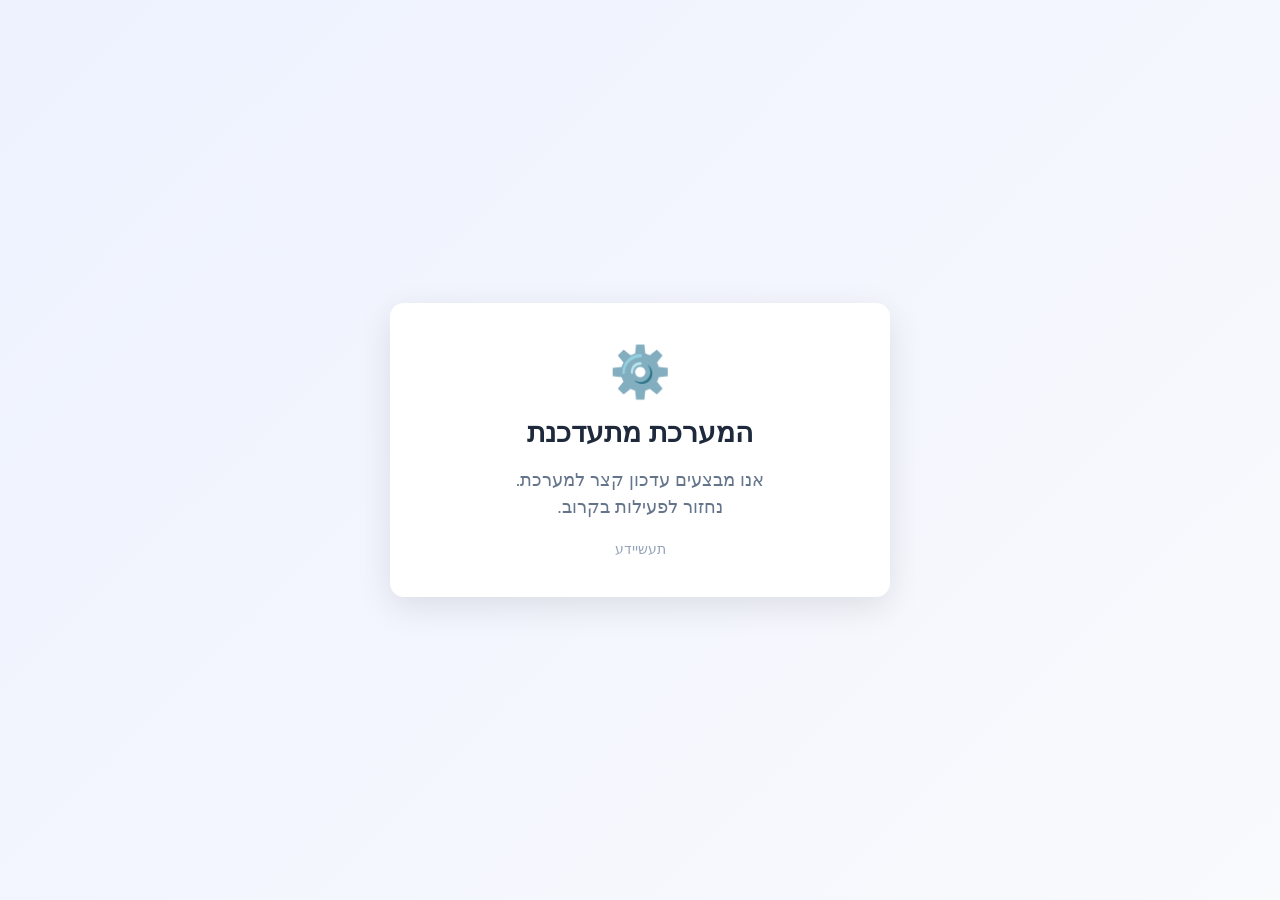
==== index.html @ 346abad2 "Add initial HTML structure for update page" ====
<!DOCTYPE html>
<html lang="he" dir="rtl">

<head>
<meta charset="UTF-8">
<meta name="viewport" content="width=device-width, initial-scale=1.0">

<title>המערכת מתעדכנת</title>

<style>

*{
box-sizing:border-box;
}

body{
margin:0;
font-family:Arial, sans-serif;
background:linear-gradient(135deg,#eef2ff,#f8fafc);
height:100vh;
display:flex;
align-items:center;
justify-content:center;
padding:20px;
}

.container{

background:white;
padding:40px;
border-radius:14px;
box-shadow:0 10px 35px rgba(0,0,0,0.1);
text-align:center;
max-width:500px;
width:100%;

}

.icon{
font-size:50px;
margin-bottom:15px;
}

h1{
margin:0 0 10px 0;
color:#1e293b;
font-size:28px;
}

p{
color:#64748b;
font-size:18px;
line-height:1.5;
}

.footer{
margin-top:20px;
font-size:14px;
color:#94a3b8;
}

@media (max-width:600px){

.container{
padding:30px 20px;
}

h1{
font-size:22px;
}

p{
font-size:16px;
}

.icon{
font-size:42px;
}

}

</style>
</head>

<body>

<div class="container">

<div class="icon">⚙️</div>

<h1>המערכת מתעדכנת</h1>

<p>
אנו מבצעים עדכון קצר למערכת.<br>
נחזור לפעילות בקרוב.
</p>

<div class="footer">
תעשיידע
</div>

</div>

</body>
</html>
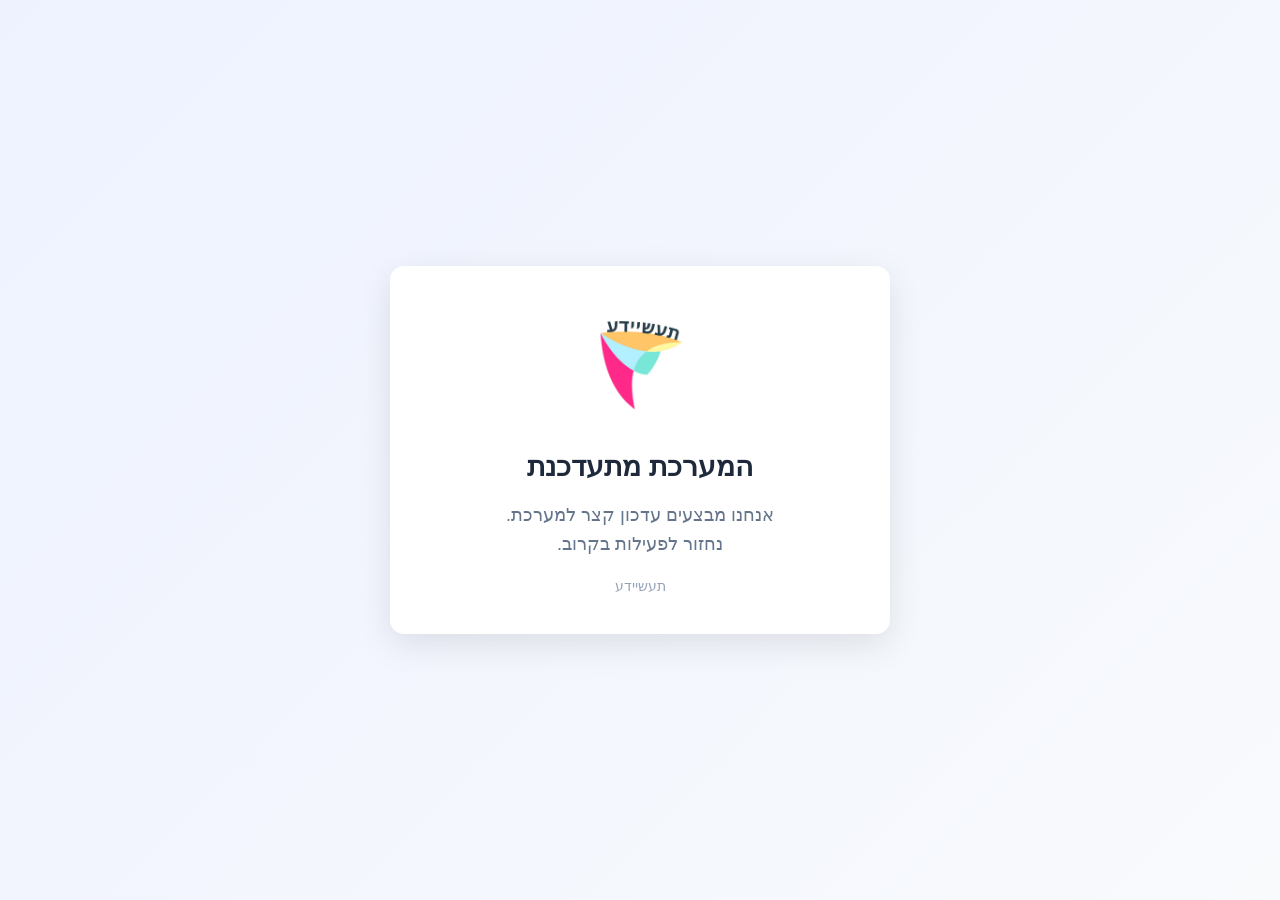
==== commit c958a37c: "Refactor index.html with logo and style adjustments Updated styles and replaced icon with logo image" ====
--- a/index.html
+++ b/index.html
@@ -25,7 +25,6 @@
 }
 
 .container{
-
 background:white;
 padding:40px;
 border-radius:14px;
@@ -33,12 +32,12 @@
 text-align:center;
 max-width:500px;
 width:100%;
-
 }
 
-.icon{
-font-size:50px;
-margin-bottom:15px;
+.logo{
+width:120px;
+max-width:40vw;
+margin-bottom:20px;
 }
 
 h1{
@@ -50,7 +49,7 @@
 p{
 color:#64748b;
 font-size:18px;
-line-height:1.5;
+line-height:1.6;
 }
 
 .footer{
@@ -65,16 +64,16 @@
 padding:30px 20px;
 }
 
+.logo{
+width:90px;
+}
+
 h1{
 font-size:22px;
 }
 
 p{
 font-size:16px;
-}
-
-.icon{
-font-size:42px;
 }
 
 }
@@ -86,12 +85,12 @@
 
 <div class="container">
 
-<div class="icon">⚙️</div>
+<img src="logo.png" class="logo">
 
 <h1>המערכת מתעדכנת</h1>
 
 <p>
-אנו מבצעים עדכון קצר למערכת.<br>
+אנחנו מבצעים עדכון קצר למערכת.<br>
 נחזור לפעילות בקרוב.
 </p>
 
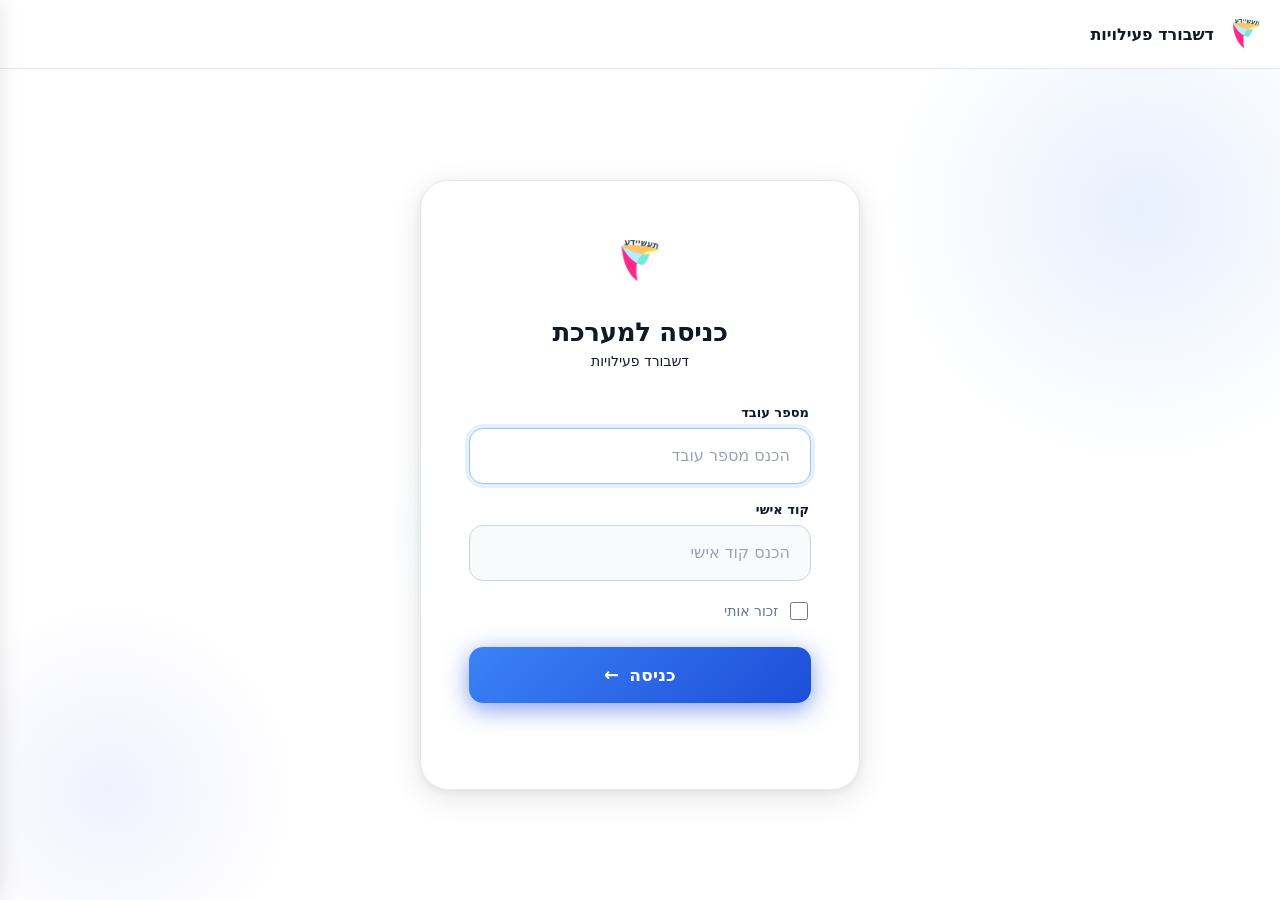
==== commit 34fe909f: "Commit 50 files to main" ====
--- a/index.html
+++ b/index.html
@@ -1,104 +1,1956 @@
-<!DOCTYPE html>
+<!doctype html>
 <html lang="he" dir="rtl">
-
 <head>
-<meta charset="UTF-8">
-<meta name="viewport" content="width=device-width, initial-scale=1.0">
-
-<title>המערכת מתעדכנת</title>
+<meta charset="utf-8" />
+<meta name="viewport" content="width=device-width, initial-scale=1" />
+
+<!-- ביטול Cache מלא -->
+<meta http-equiv="Cache-Control" content="no-cache, no-store, must-revalidate">
+<meta http-equiv="Pragma" content="no-cache">
+<meta http-equiv="Expires" content="0">
+
+<title>דשבורד פעילויות</title>
+
+<link rel="icon" href="icon-192.png" type="image/png" />
+<link rel="apple-touch-icon" href="icon-192.png" />
+<link rel="manifest" href="manifest.json" />
+
+<meta name="theme-color" content="#ffffff" />
+<meta name="apple-mobile-web-app-capable" content="yes" />
+<meta name="apple-mobile-web-app-status-bar-style" content="default" />
+<meta name="apple-mobile-web-app-title" content="דשבורד" />
 
 <style>
-
-*{
-box-sizing:border-box;
-}
-
-body{
-margin:0;
-font-family:Arial, sans-serif;
-background:linear-gradient(135deg,#eef2ff,#f8fafc);
-height:100vh;
-display:flex;
-align-items:center;
-justify-content:center;
-padding:20px;
-}
-
-.container{
-background:white;
-padding:40px;
-border-radius:14px;
-box-shadow:0 10px 35px rgba(0,0,0,0.1);
-text-align:center;
-max-width:500px;
-width:100%;
-}
-
-.logo{
-width:120px;
-max-width:40vw;
-margin-bottom:20px;
-}
-
-h1{
-margin:0 0 10px 0;
-color:#1e293b;
-font-size:28px;
-}
-
-p{
-color:#64748b;
-font-size:18px;
-line-height:1.6;
-}
-
-.footer{
-margin-top:20px;
-font-size:14px;
-color:#94a3b8;
-}
-
-@media (max-width:600px){
-
-.container{
-padding:30px 20px;
-}
-
-.logo{
-width:90px;
-}
-
-h1{
-font-size:22px;
-}
-
-p{
-font-size:16px;
-}
-
-}
-
+* { box-sizing: border-box; }
+
+:root {
+  --bg:#f8fafc;--card:#ffffff;--border:#e2e8f0;--text:#0f172a;--muted:#64748b;--danger:#dc2626;
+}
+*{-webkit-tap-highlight-color:transparent;}
+
+html {
+  margin: 0;
+  padding: 0;
+  height: 100vh;
+  height: 100dvh;
+  min-height: -webkit-fill-available;
+  width: 100%;
+  overflow: hidden;
+  overflow-x: hidden;
+  overscroll-behavior: none;
+}
+body {
+  -webkit-text-size-adjust: 100%;
+  margin: 0;
+  padding: 0;
+  height: 100vh;
+  height: 100dvh;
+  min-height: -webkit-fill-available;
+  width: 100%;
+  display: flex;
+  flex-direction: column;
+  overflow: hidden;
+  overflow-x: hidden;
+  overscroll-behavior: none;
+  font-family: system-ui, Arial;
+  background: var(--bg);
+  color: var(--text);
+}
+
+img { max-width: 100%; height: auto; }
+button, input, select { width: auto; }
+
+#app-wrapper {
+  display: flex;
+  flex-direction: column;
+  height: 100%;
+  overflow: hidden;
+  max-width: 100%;
+}
+
+#app {
+  display: flex;
+  flex-direction: column;
+  height: 100%;
+  overflow: hidden;
+  max-width: 100%;
+}
+
+.mobile-sticky-wrapper {
+  width: 100%;
+  background: #fff;
+  z-index: 20000;
+  box-shadow: 0 1px 4px rgba(0,0,0,0.06);
+  flex-shrink: 0;
+}
+
+.mobile-sticky-wrapper header,
+.mobile-sticky-wrapper .nav {
+  position: static;
+}
+
+.controls {
+  display: flex;
+  gap: 8px;
+  justify-content: center;
+  align-items: center;
+  flex-wrap: wrap;
+  margin: 10px;
+  flex-shrink: 0;
+}
+
+#view {
+  width: 100%;
+  max-width: 100%;
+  margin: 0;
+  padding: 20px 20px 200px 20px;
+  overflow-y: auto;
+  overflow-x: hidden;
+  overscroll-behavior-y: contain;
+  flex: 1;
+  min-height: 0;
+  display: flex;
+  flex-direction: column;
+  align-items: center;
+}
+
+.grid {
+  width: 100%;
+  max-width: 1400px;
+  margin: 0 auto;
+  padding: 10px;
+  display: grid;
+  grid-template-columns: repeat(7, minmax(180px, 1fr));
+  gap: 15px;
+  grid-auto-rows: minmax(140px, auto);
+  overflow: visible;
+}
+
+.view-week .grid,
+.view-month .grid {
+  grid-template-columns: repeat(7, minmax(180px, 1fr));
+}
+
+.today { scroll-margin-top: 170px; }
+
+/* ===== LOGIN PAGE ===== */
+.login-page{position:relative;display:flex;justify-content:center;align-items:center;min-height:100vh;background:#ffffff;overflow:hidden;direction:rtl;}
+.login-bg-shapes{position:absolute;inset:0;pointer-events:none;}
+.login-shape{position:absolute;border-radius:50%;opacity:0.12;animation:floatShape 8s ease-in-out infinite;}
+.login-shape-1{width:520px;height:520px;background:radial-gradient(circle,#3b82f6,transparent 70%);top:-120px;right:-120px;}
+.login-shape-2{width:380px;height:380px;background:radial-gradient(circle,#818cf8,transparent 70%);bottom:-80px;left:-80px;animation-delay:3s;}
+.login-shape-3{width:260px;height:260px;background:radial-gradient(circle,#38bdf8,transparent 70%);top:40%;left:30%;animation-delay:5s;opacity:0.07;}
+@keyframes floatShape{0%,100%{transform:translateY(0);}50%{transform:translateY(-20px);}}
+.login-card{position:relative;z-index:2;background:#ffffff;border:1px solid #e2e8f0;border-radius:28px;padding:52px 48px 44px;width:calc(100% - 40px);max-width:440px;box-shadow:0 8px 32px rgba(0,0,0,0.10),0 2px 8px rgba(0,0,0,0.06);animation:loginCardIn 0.5s cubic-bezier(0.22,1,0.36,1) both;}
+@keyframes loginCardIn{from{opacity:0;transform:translateY(28px) scale(0.97);}to{opacity:1;transform:translateY(0) scale(1);}}
+.login-logo-wrap{display:flex;justify-content:center;margin-bottom:28px;}
+.login-logo{height:56px;max-width:200px;object-fit:contain;}
+.login-title{font-size:26px;font-weight:800;color:#111827;text-align:center;margin-bottom:6px;letter-spacing:-0.3px;}
+.login-subtitle{font-size:14px;color:#111827;text-align:center;margin-bottom:36px;font-weight:500;}
+.login-form{display:flex;flex-direction:column;gap:18px;}
+.login-field{display:flex;flex-direction:column;gap:8px;}
+.login-label{font-size:13px;font-weight:700;color:#111827;padding-right:2px;}
+.login-input{width:100%;height:56px;padding:0 20px;border:1.5px solid #cbd5e1;border-radius:14px;background:#f8fafc;color:#111827;font-size:16px;font-family:inherit;outline:none;transition:border-color 0.2s,background 0.2s,box-shadow 0.2s;box-sizing:border-box;direction:rtl;}
+.login-input::placeholder{color:#9ca3af;}
+.login-input:focus{border-color:#93c5fd;background:#ffffff;box-shadow:0 0 0 4px rgba(59,130,246,0.12);}
+.login-btn{display:flex;align-items:center;justify-content:center;gap:10px;width:100%;height:56px;margin-top:6px;background:linear-gradient(135deg,#3b82f6,#1d4ed8);color:#ffffff;font-size:17px;font-weight:700;font-family:inherit;border:none;border-radius:14px;cursor:pointer;transition:transform 0.15s,box-shadow 0.15s,filter 0.15s;box-shadow:0 6px 24px rgba(29,78,216,0.55);letter-spacing:0.2px;}
+.login-btn:hover{transform:translateY(-2px);box-shadow:0 12px 32px rgba(29,78,216,0.65);filter:brightness(1.07);}
+.login-btn:active{transform:translateY(0);box-shadow:0 3px 10px rgba(29,78,216,0.35);filter:brightness(0.96);}
+.login-btn-icon{font-size:18px;line-height:1;transition:transform 0.2s;}
+.login-btn:hover .login-btn-icon{transform:translateX(-5px);}
+.login-error{min-height:22px;color:#111827;font-size:14px;font-weight:600;text-align:center;margin-top:2px;}
+.login-remember{display:flex;align-items:center;gap:8px;}
+.remember-checkbox{width:18px;height:18px;accent-color:#3b82f6;cursor:pointer;flex-shrink:0;}
+.remember-label{font-size:14px;color:#64748b;cursor:pointer;user-select:none;}
+@media(max-width:500px){
+  .login-card{padding:36px 24px 32px;border-radius:22px;}
+  .login-title{font-size:22px;}
+  .login-input,.login-btn{height:52px;font-size:15px;}
+}
+
+/* ===== MOBILE TOUCH OPTIMIZATIONS ===== */
+button,select,a,[onclick]{touch-action:manipulation;}
+.event:active{opacity:0.78;transform:scale(0.97);transition:transform 0.1s,opacity 0.1s;}
+.login-btn:active{transform:translateY(1px) !important;filter:brightness(0.93) !important;}
+.today-star:active,.today-calendar:active{transform:translateY(0) scale(0.96) !important;}
+.nav-modes button:active,#prev:active,#next:active,#clearFilters:active{transform:translateY(2px);box-shadow:0 1px 0 #94a3b8 !important;}
+
+/* ===== HEADER & NAV ===== */
+header{background:#fff;border-bottom:1px solid var(--border)}
+.header-inner{width:100%;max-width:100%;margin:0 auto;padding:14px;display:flex;gap:12px;align-items:center;position:relative}
+.header-center-actions{position:absolute;left:50%;transform:translateX(-50%);display:flex;gap:12px;align-items:center}
+.app-logo{height:40px}
+
+.instructors-count-title{width:100%;max-width:100%;margin:18px auto 0;padding:0 10px;text-align:right;font-size:16px;font-weight:700;}
+select,button{height:32px;border:1px solid var(--border);border-radius:8px;background:#fff;padding:0 10px;cursor:pointer}
+
+/* ===== NAV BUTTONS 3D DEPTH ===== */
+.nav-modes button,#prev,#next,#clearFilters{
+  background:linear-gradient(to bottom,#ffffff,#f1f5f9);
+  color:#334155;border:none;height:30px;
+  font-size:13px;font-weight:600;
+  box-shadow:0 3px 0 #94a3b8,0 5px 8px rgba(0,0,0,0.07);
+  transition:transform .1s,box-shadow .1s,background .1s;
+}
+.nav-modes button:hover,#prev:hover,#next:hover,#clearFilters:hover{background:linear-gradient(to bottom,#f8fafc,#e2e8f0);}
+
+.top-header-btn {
+  position: relative;
+  border: none;
+  outline: none;
+  display: inline-flex;
+  align-items: center;
+  justify-content: center;
+  box-shadow:
+    0 4px 10px rgba(0,0,0,0.08),
+    0 2px 4px rgba(0,0,0,0.05);
+  transition: transform 0.2s ease,
+              box-shadow 0.2s ease;
+}
+
+.top-header-btn.circle {
+  width: 48px;
+  height: 48px;
+  border-radius: 50%;
+}
+
+.top-header-btn.pill {
+  padding: 10px 18px;
+  border-radius: 14px;
+}
+
+.top-header-btn:hover {
+  transform: translateY(-2px);
+  box-shadow:
+    0 8px 18px rgba(0,0,0,0.12),
+    0 4px 8px rgba(0,0,0,0.08);
+}
+
+.top-header-btn:active {
+  transform: translateY(0) scale(0.97);
+  box-shadow:
+    0 2px 4px rgba(0,0,0,0.12);
+}
+
+.today-star,
+.today-calendar {
+  background: transparent;
+  cursor: pointer;
+  padding: 0;
+}
+.today-star::before,
+.today-calendar::before{
+  content:"";
+  position:absolute;
+  top:8%;
+  left:20%;
+  width:60%;
+  height:30%;
+  background:rgba(255,255,255,0.25);
+  border-radius:50%;
+  filter:blur(8px);
+  pointer-events:none;
+}
+@media (max-width: 768px) {
+  .top-header-btn:hover {
+    transform:none;
+  }
+}
+
+#btnMonth.active{background:linear-gradient(to bottom,#e0f2fe,#bae6fd);border:none;color:#0369a1;box-shadow:0 3px 0 #0284c7,0 4px 8px rgba(2,132,199,0.18);}
+#btnWeek.active{background:linear-gradient(to bottom,#ecfeff,#a5f3fc);border:none;color:#0891b2;box-shadow:0 3px 0 #0891b2,0 4px 8px rgba(8,145,178,0.18);}
+#btnSummary.active{background:linear-gradient(to bottom,#f0fdf4,#bbf7d0);border:none;color:#166534;box-shadow:0 3px 0 #16a34a,0 4px 8px rgba(22,163,74,0.18);}
+#btnInstructors.active{background:linear-gradient(to bottom,#fef3c7,#fde68a);border:none;color:#92400e;box-shadow:0 3px 0 #ca8a04,0 4px 8px rgba(202,138,4,0.18);}
+#btnEndDates.active{background:linear-gradient(to bottom,#fce7f3,#fbcfe8);border:none;color:#9d174d;box-shadow:0 3px 0 #db2777,0 4px 8px rgba(219,39,119,0.18);}
+#btnZoom.active{background:linear-gradient(to bottom,#1e3a5f,#1e40af);border:none;color:#fff;box-shadow:0 3px 0 #1d4ed8,0 4px 8px rgba(29,78,216,0.25);}
+/* ═══════════════ ZOOM PAGE ═══════════════ */
+.zoom-page{max-width:1200px;margin:auto;padding:0 12px 24px;box-sizing:border-box;}
+.zoom-header{position:sticky;top:0;z-index:10;background:#fff;padding:8px 0 10px;border-bottom:1px solid #e2e8f0;}
+.zoom-content{padding-top:12px;}
+.zoom-links-bar{display:flex;gap:8px;justify-content:center;margin-bottom:4px;flex-wrap:wrap;}
+.zoom-link-btn{border:none;border-radius:10px;padding:7px 20px;font-size:13px;font-weight:800;cursor:pointer;box-shadow:0 1px 4px rgba(0,0,0,.10);transition:filter .15s,transform .1s;display:inline-flex;align-items:center;justify-content:center;text-align:center;min-height:30px;}
+.zoom-link-btn:hover{filter:brightness(.91);transform:translateY(-1px);}
+.zoom-btn-1{background:#bfdbfe;color:#1e3a8a;}
+.zoom-btn-2{background:#bbf7d0;color:#14532d;}
+.zoom-btn-3{background:#ddd6fe;color:#4c1d95;}
+.zoom-links-caption{text-align:center;color:#94a3b8;font-size:11px;margin:0 0 10px;font-style:italic;}
+.zoom-sub-nav{display:flex;gap:0;justify-content:center;margin-bottom:10px;border-radius:10px;overflow:hidden;border:1px solid #dbe4ef;width:fit-content;margin-left:auto;margin-right:auto;}
+.zoom-sub-btn{border:none;background:#f8fafc;color:#475569;font-size:13px;font-weight:700;padding:6px 10px;cursor:pointer;transition:background .15s,color .15s;line-height:1.2;min-height:30px;}
+.zoom-sub-btn.active{background:#1e40af;color:#fff;}
+.zoom-sub-btn:not(.active):hover{background:#e8edf5;}
+.zoom-week-nav{display:flex;align-items:center;justify-content:center;gap:10px;margin-bottom:0;}
+.zoom-week-arrow{border:none;background:#f1f5f9;border-radius:6px;padding:5px 10px;font-size:13px;cursor:pointer;transition:background .15s;}
+.zoom-week-arrow:hover:not(:disabled){background:#dbeafe;}
+.zoom-week-arrow:disabled{opacity:.35;cursor:default;}
+.zoom-week-label{font-size:13px;font-weight:800;color:#1e3a5f;min-width:170px;text-align:center;direction:ltr;unicode-bidi:isolate;}
+.zoom-calendar-container{width:1100px;margin:0 auto;}
+.zoom-cal-grid{width:100%;direction:ltr;border:1px solid #dbe4ef;border-radius:14px;overflow-x:auto;overflow-y:visible;background:#fff;box-shadow:0 1px 6px rgba(0,0,0,.05);}
+.zoom-cal-header,
+.zoom-cal-body{
+  display:grid;
+  grid-template-columns:80px repeat(6, minmax(0, 1fr));
+}
+.zoom-cal-header{border-bottom:2px solid #dbe4ef;}
+.zoom-cal-timecol-header{background:#f8fafc;}
+.zoom-cal-day-header{padding:10px 6px;text-align:center;background:#f0f6ff;border-right:1px solid #dbe4ef;display:flex;flex-direction:column;gap:2px;}
+.zoom-cal-day-header strong{font-size:13px;color:#1e3a5f;}
+.zoom-cal-day-header span{font-size:11px;color:#64748b;}
+.zoom-cal-body{position:relative;}
+.zoom-cal-timecol{display:flex;flex-direction:column;}
+.zoom-cal-timeslot-label{flex:0 0 72px;height:72px;padding:4px 6px 0;font-size:11px;color:#94a3b8;text-align:center;border-bottom:1px solid #f1f5f9;}
+.zoom-cal-daycol{position:relative;border-right:1px solid #dbe4ef;min-height:576px;height:auto;flex:1;min-width:130px;}
+.zoom-cal-slot{height:72px;border-bottom:1px solid #f1f5f9;padding:2px;box-sizing:border-box;overflow:hidden;}
+.zoom-cal-slot--crowded{height:auto;min-height:104px;overflow:visible;}
+.zoom-slot{display:flex;flex-direction:column;height:auto;max-height:none;overflow:visible;}
+.zoom-line{display:flex;align-items:center;gap:8px;padding:4px 8px;border-radius:8px;margin-bottom:4px;font-size:13px;min-width:0;white-space:nowrap;overflow:hidden;text-overflow:ellipsis;cursor:pointer;}
+.zoom-line strong,.zoom-line span{white-space:nowrap;overflow:hidden;text-overflow:ellipsis;}
+.zoom-line strong{flex:0 0 auto;}
+.zoom-line span{flex:1 1 auto;min-width:0;}
+.zoom-z1{background:#f3d6d6;}
+.zoom-z2{background:#e7f4ec;}
+.zoom-z3{background:#dbe8f8;}
+.zoom-account-badge{display:inline-block;border-radius:5px;padding:1px 6px;font-size:10px;font-weight:800;margin-bottom:3px;}
+.zoom-account-badge-z1{background:#bfdbfe;color:#1e3a8a;}
+.zoom-account-badge-z2{background:#bbf7d0;color:#14532d;}
+.zoom-account-badge-z3{background:#ddd6fe;color:#4c1d95;}
+.zoom-days-area{display:flex;flex-direction:column;gap:16px;}
+.zoom-day-card{background:#fff;border:1px solid #dbe4ef;border-radius:14px;padding:12px 14px 16px;box-shadow:0 1px 4px rgba(0,0,0,.06);}
+.zoom-day-title{font-size:17px;font-weight:800;color:#1e3a5f;text-align:right;padding-bottom:8px;border-bottom:1px solid #e2e8f0;margin-bottom:10px;}
+.zoom-table-wrap{width:100%;overflow-x:hidden;}
+.zoom-table{width:100%;border-collapse:collapse;direction:rtl;table-layout:fixed;}
+.zoom-table th,.zoom-table td{padding:6px 8px;font-size:13px;text-align:right;}
+.zoom-table th{background:#e2eaf5;color:#334155;font-weight:800;border-bottom:2px solid #c8d8ee;}
+.zoom-table td{border-bottom:1px solid #e9eef5;vertical-align:middle;white-space:nowrap;}
+/* 1:checkbox 2:ZOOM 3:רשות 4:בית-ספר 5:קורס 6:מדריך 7:התחלה 8:סיום 9:הערות */
+.zoom-table th:nth-child(1),.zoom-table td:nth-child(1){width:32px;text-align:center;padding:4px 2px;}
+.zoom-table th:nth-child(2),.zoom-table td:nth-child(2){width:56px;text-align:center;}
+.zoom-table th:nth-child(3),.zoom-table td:nth-child(3){width:88px;}
+.zoom-table th:nth-child(4),.zoom-table td:nth-child(4){width:108px;}
+.zoom-table th:nth-child(5),.zoom-table td:nth-child(5){width:108px;}
+.zoom-table th:nth-child(6),.zoom-table td:nth-child(6){width:118px;}
+.zoom-table th:nth-child(7),.zoom-table td:nth-child(7){width:94px;text-align:center;}
+.zoom-table th:nth-child(8),.zoom-table td:nth-child(8){width:94px;text-align:center;}
+.zoom-table th:nth-child(9),.zoom-table td:nth-child(9){width:auto;min-width:130px;}
+.zoom-table th.zoom-col-start,.zoom-table td.zoom-col-start,
+.zoom-table th.zoom-col-end,.zoom-table td.zoom-col-end{text-align:center;}
+.zoom-table th.zoom-col-start,.zoom-table td.zoom-col-start{padding-left:20px;}
+.zoom-table th.zoom-col-notes,.zoom-table td.zoom-col-notes{padding-right:22px;}
+.zoom-table tbody tr:nth-child(even) td{background:#f8fbff;}
+.zoom-assigned-row>td{background:#f0fdf4 !important;}
+.zoom-conflict-row>td{background:#fff1f2 !important;border-right:3px solid #f87171;}
+.zoom-check{width:18px;height:18px;cursor:pointer;accent-color:#1d4ed8;}
+.zoom-time-select{
+  width:82px;
+  height:30px;
+  padding:0 4px;
+  font-size:14px;
+  border-radius:6px;
+  border:1px solid #cbd5e1;
+  text-align:center;
+  margin:0 auto;
+  display:block;
+  cursor:pointer;
+}
+.zoom-time-select:focus{outline:none;border-color:#6366f1;box-shadow:0 0 0 2px rgba(99,102,241,0.2);}
+.zoom-notes-input{width:100%;max-width:180px;height:26px;padding:2px 6px;font-size:12px;border:1px solid #d1d9e6;border-radius:6px;direction:rtl;text-align:right;background:#f9fafb;}
+.zoom-notes-input:focus{outline:none;border-color:#3b82f6;box-shadow:0 0 0 2px rgba(59,130,246,.15);}
+.zoom-assign-btn{display:block;margin:10px auto 0;padding:4px 10px;background:linear-gradient(135deg,#1d4ed8,#2563eb);color:#fff;border:none;border-radius:6px;font-size:12px;font-weight:800;cursor:pointer;box-shadow:0 2px 6px rgba(37,99,235,.25);transition:transform .15s,box-shadow .15s;}
+.zoom-assign-btn:hover{transform:translateY(-2px);box-shadow:0 5px 14px rgba(37,99,235,.4);}
+.zoom-assign-btn:active{transform:translateY(1px);}
+.zoom-empty{text-align:center;color:#94a3b8;padding:32px;font-size:14px;}
+@media(max-width:800px){
+  .zoom-cal-header,
+  .zoom-cal-body{grid-template-columns:60px repeat(6, minmax(130px, 1fr));}
+  .zoom-cal-timeslot-label{font-size:9px;padding:2px 1px 0;}
+  .zoom-table thead{display:none;}
+  .zoom-table,.zoom-table tbody,.zoom-table tr,.zoom-table td{display:block;width:100%;}
+  .zoom-table tr{border:1px solid #e2e8f0;border-radius:10px;margin-bottom:8px;padding:6px 0;}
+  .zoom-table td{border:none;padding:4px 10px;text-align:right;}
+  .zoom-table td.zoom-col-start,
+  .zoom-table td.zoom-col-end{text-align:center;}
+  .zoom-table td::before{content:attr(data-label)": ";font-weight:700;color:#334155;}
+  .zoom-time-select{width:100%;max-width:120px;}
+  .zoom-notes-input{width:100%;min-width:0;}
+}
+
+.nav{background:#fff;border-bottom:1px solid var(--border);z-index:10;display:flex;gap:8px;justify-content:center;align-items:center;flex-wrap:wrap;margin:0;padding:10px}
+.week-header{z-index:10;background:#ffffff;padding-top:10px;padding-bottom:10px;}
+
+.nav-modes{display:flex;gap:8px;align-items:center}
+.nav-arrows{display:flex;gap:8px;align-items:center}
+.nav-arrows #title{width:100%;max-width:240px;text-align:center;font-weight:700;font-size:15px;white-space:nowrap;}
+.dual-role-toggle-btn{
+  background:#7c3aed;
+  color:#fff;
+  border:none;
+  padding:6px 14px;
+  border-radius:8px;
+  cursor:pointer;
+  font-weight:700;
+  font-size:13px;
+}
+.mobile-only{display:none !important;}
+
+/* ===== GRID & DAY CARDS ===== */
+.event strong, .calendar-event strong, .schedule-item strong, .schedule-card strong { font-size: 0.82em; }
+.day.today .day-header { font-weight: 800; color: #1d4ed8; }
+.day.today .day-header .date-number { font-weight: 800; }
+.view-week .day-column.today .day-number,
+.view-month .day-column.today .day-number,
+.view-month .instructor-cal-day-num.ic-today-num {
+  font-weight: 800;
+  color: #1d4ed8;
+}
+
+.day{background:var(--card);border-radius:12px;padding:8px;min-height:140px;border:1px solid var(--border);display:flex;flex-direction:column;gap:4px;}
+.day.today{background:#f0f7ff;border:1px solid #dbeafe !important;border-radius:20px;box-shadow:none;}
+.view-week .day-column.today,
+.view-month .day-column.today {
+  background-color: rgba(59, 130, 246, 0.04) !important;
+}
+.day.empty{min-height:auto;opacity:0.5;}
+.day.inactive{min-height:auto;opacity:0.3;}
+.day-header{font-size:13px;font-weight:700;border-bottom:1px solid var(--border);margin-bottom:4px;padding-bottom:4px;text-align:center;letter-spacing:0.2px;white-space:nowrap;overflow:hidden;text-overflow:ellipsis;}
+
+/* ===== EVENT CARDS ===== */
+.event,
+.calendar-event,
+.schedule-item,
+.schedule-card{
+  background:rgba(var(--instructor-color-rgb, 148, 163, 184), 0.12);
+  border:1px solid rgba(15,23,42,0.06);
+  border-right:4px solid var(--instructor-color, #94a3b8);
+  border-radius:14px;
+  padding:10px 12px;
+  margin:0 0 10px;
+  box-shadow:0 1px 2px rgba(0,0,0,0.05);
+  transition:all 0.15s ease;
+  cursor:pointer;
+  position:relative;
+  min-height:55px;
+  display:flex;
+  flex-direction:column;
+  justify-content:center;
+  overflow:hidden;
+}
+.event:hover,
+.calendar-event:hover,
+.schedule-item:hover,
+.schedule-card:hover{
+  transform:translateY(-1px);
+  box-shadow:0 4px 10px rgba(0,0,0,0.08);
+}
+.event.missing{border:2px solid var(--danger);border-right:5px solid var(--danger);background:#fff !important}
+.badge-count{background:rgba(0,0,0,0.7);color:#fff;font-size:9px;padding:1px 4px;border-radius:10px;position:absolute;top:4px;left:4px;font-weight:bold;}
+.event-hour,
+.event-time{font-size:11px;opacity:0.9;font-weight:600;color:#334155;background:#f1f5f9;padding:2px 6px;border-radius:999px;align-self:flex-start;margin-bottom:4px;position:relative;z-index:1;}
+
+/* ===== WEEK/MONTH VIEW ===== */
+.view-week,
+.view-month{background:transparent;}
+
+#view.view-summary,
+#view.view-managers,
+#view.view-enddates{background-color:#fcfdff;}
+
+/* Keep white cards visually separated from the near-white wrapper background */
+#view.view-summary .kpi-small,
+#view.view-enddates .end-content-panel,
+#view.view-enddates .search-row,
+#view.view-enddates .end-courses-month-group{
+  box-shadow:0 6px 16px rgba(15,23,42,0.07);
+}
+
+#view.week-mode,
+#view.view-month{padding-top:30px;}
+
+.view-week .day-column,
+.view-month .day-column{
+  background:#ffffff;border-radius:18px;border:1px solid #e5e7eb;
+  padding:12px;transition:0.2s ease;min-height:180px;
+}
+.view-week .day-column:hover,
+.view-month .day-column:hover{background:#ffffff;}
+
+.view-week .day-column.today,
+.view-month .day-column.today{
+  background:#ffffff;border-top:none !important;
+  box-shadow:0 0 0 3px #bae6fd;border-radius:18px;
+}
+.view-week .day-column.today .day-header,
+.view-month .day-column.today .day-header{
+  background:transparent;color:inherit;border-bottom:1px solid var(--border);
+  padding-bottom:4px;border-radius:0;font-weight:700;
+  display:flex;align-items:center;justify-content:center;gap:2px;
+}
+.day-column.today::before,
+.day-column.today::after,
+.day-header::before,
+.day-header::after{content:none !important;background:none !important;}
+
+.view-week .day-column.today .day-number,
+.view-month .day-column.today .day-number{
+  background:transparent !important;color:inherit !important;
+  border-radius:0 !important;padding:0 !important;
+  box-shadow:none !important;font-weight:700;
+}
+
+.view-week .schedule-card:hover,
+.view-month .schedule-card:hover{transform:translateY(-1px);box-shadow:0 10px 24px rgba(0,0,0,0.08);}
+
+.view-week .day-column.today .schedule-card,
+.view-month .day-column.today .schedule-card{background:#ffffff;}
+
+.view-week .schedule-card .title,
+.view-month .schedule-card .title,
+.event-title{font-size:13px;font-weight:700;color:#40474a;margin-top:2px;position:relative;z-index:1;}
+
+.view-week .schedule-card .meta,
+.view-month .schedule-card .meta,
+.event-subtitle{font-size:12px;color:#475569;margin-top:2px;position:relative;z-index:1;}
+
+.view-week .group-count,
+.view-month .group-count{
+  position:absolute;top:8px;left:8px;background:#ffffff;
+  border:1px solid #c3f3ff;color:#016179;font-size:12px;font-weight:600;
+  padding:4px 8px;border-radius:999px;cursor:pointer;transition:0.2s ease;
+}
+.view-week .group-count:hover,
+.view-month .group-count:hover{background:#f0fbff;}
+.view-week .group-count:active,
+.view-month .group-count:active{transform:scale(0.96);}
+
+.view-week .empty-day,
+.view-month .empty-day{opacity:0.6;font-size:13px;padding:16px 8px;text-align:center;}
+
+/* ===== SIDE PANEL ===== */
+.side,.side-panel{position:fixed;top:0;left:0;width:320px;max-width:100%;height:100%;background:#fff;box-shadow:-6px 0 24px rgba(0,0,0,.18);transform:translateX(-100%);transition:.28s ease;z-index:30000;padding:0;overflow:hidden;display:flex;flex-direction:column;}
+#side{max-width:100%;}
+.side.open{transform:translateX(0);pointer-events:auto;}
+.side-panel-header{display:flex;align-items:center;flex-shrink:0;padding:10px 14px 6px;background:#fff;}
+.side-drag-indicator{display:none;}
+.side .close,
+.side-close{position:relative;top:auto;left:auto;flex-shrink:0;align-self:flex-start;z-index:1000;background:#fff;border-radius:50%;width:36px;height:36px;display:flex;align-items:center;justify-content:center;cursor:pointer;border:none;box-shadow:0 1px 6px rgba(0,0,0,0.12);}
+#sideContent{flex:1;overflow-y:auto;overflow-x:hidden;padding:0 18px 18px 18px;overscroll-behavior:contain;}
+.side h2,.day-sheet-content h2{margin:0 0 6px 0;font-size:20px}
+.side .subtitle,.day-sheet-content .subtitle{font-size:13px;color:var(--muted);margin-bottom:14px}
+.side .row,.day-sheet-content .row{display:flex;justify-content:space-between;gap:10px;margin:8px 0;font-size:14px}
+.side .label,.day-sheet-content .label{color:var(--muted);font-size:12px}
+.side .value,.day-sheet-content .value{font-weight:600}
+.side .badge,.day-sheet-content .badge{display:inline-block;background:#e0f2fe;color:#0369a1;padding:2px 8px;border-radius:999px;font-size:12px;font-weight:600}
+.group-item{background:#f8fafc;border:1px solid var(--border);border-radius:12px;padding:12px;margin-bottom:12px;}
+
+/* ===== NOTES ===== */
+.notes-box{padding:12px;border-radius:10px;margin-top:8px;transition:background-color .2s ease;border:1px solid rgba(0,0,0,0.06);}
+.notes-box .notes-title{font-weight:700;margin-bottom:4px;color:#1e293b !important;}
+.notes-box .notes-content{font-size:10px;line-height:1.25;}
+.notes-box .notes-content .note-section-title{font-size:10px;font-weight:700;color:#334155;}
+.notes-box .notes-content ul,.notes-box .notes-content ol{margin:6px 0 0;padding-right:16px;}
+.notes-box .notes-content li{margin:2px 0;}
+.notes-box .notes-content .notes-section + .notes-section{margin-top:8px;}
+
+/* ===== INSTRUCTOR SIDE PANEL ===== */
+.instructor-header{background:linear-gradient(135deg,#f8fafc,#e2e8f0);padding:18px;border-radius:16px;margin-bottom:16px;}
+.instructor-name{font-size:20px;font-weight:800;margin-bottom:10px;color:#0f172a;}
+.instructor-badges{display:flex;gap:8px;flex-wrap:wrap;}
+.instructor-badges .badge{padding:6px 12px;border-radius:999px;font-size:13px;font-weight:600;}
+.badge.type{background:#e0f2fe;color:#0369a1;}
+.badge.days{background:#dcfce7;color:#166534;}
+.badge.courses{background:#fef3c7;color:#92400e;}
+
+.course-card{background:#ffffff;border:1px solid var(--border);border-radius:16px;padding:16px;margin-bottom:14px;box-shadow:0 4px 10px rgba(0,0,0,0.05);transition:0.2s;display:flex;flex-direction:column;gap:10px;}
+.course-card span{line-height:1.7;}
+.course-card:hover{transform:translateY(-2px);box-shadow:0 8px 18px rgba(0,0,0,0.08);}
+.course-title{font-weight:800;font-size:16px;padding:8px 12px;border-radius:10px;margin-bottom:0;}
+.course-meta{display:grid;grid-template-columns:1fr 1fr;gap:8px;font-size:13px;color:#475569;}
+
+/* ===== END DATES ===== */
+.end-dates-wrapper{max-width:1400px;margin:0 auto;width:100%;padding:0 16px;box-sizing:border-box}
+.end-search-bar{width:min(30%,420px);min-width:260px;margin:0 auto 24px}
+.end-search-bar input{width:100%;height:42px;padding:0 14px;border-radius:12px;border:1px solid #d7dbe2;background:#ffffff;box-shadow:0 2px 6px rgba(15,23,42,0.04);transition:0.22s ease;box-sizing:border-box}
+.end-search-bar input:focus{border-color:#b7aee4;box-shadow:0 0 0 3px rgba(183,174,228,0.2);outline:none}
+.end-months-row{display:flex;justify-content:center;width:100%}
+.end-months-grid{display:flex;flex-wrap:wrap;justify-content:center;gap:20px;margin-bottom:14px;width:100%;max-width:100%}
+.month-card{display:block;width:160px;position:relative;text-align:center}
+.end-active-panel{width:100%}
+.month-panel{position:absolute;top:100%;left:50%;transform:translateX(-50%);width:320px;max-height:400px;overflow-y:auto;background:#fff;border-radius:16px;box-shadow:0 10px 30px rgba(0,0,0,0.08);display:none;z-index:10}
+.month-card.open .month-panel{display:block}
+.end-month-card{min-height:48px;width:100%;border:none;border-radius:16px;padding:8px 12px;cursor:pointer;transition:0.22s ease;box-shadow:0 3px 10px rgba(15,23,42,0.05);display:flex;flex-direction:column;align-items:center;justify-content:center;gap:4px;color:#1f2937}
+.end-month-card:hover{transform:translateY(-1px);box-shadow:0 6px 14px rgba(15,23,42,0.08)}
+.end-month-card.active{transform:translateY(-2px);box-shadow:0 8px 16px rgba(15,23,42,0.1);border:1px solid rgba(31,41,55,0.18)}
+.end-month-card.month-0{background:#f9e4ea}
+.end-month-card.month-1{background:#f8ecdd}
+.end-month-card.month-2{background:#f7f1d8}
+.end-month-card.month-3{background:#e5f4e8}
+.end-month-card.month-4{background:#deeff4}
+.end-month-card.month-5{background:#eee6f8}
+.end-month-name{font-weight:700;font-size:17px}
+.end-month-count{font-size:12px;color:#4b5563}
+.end-content-wrapper{width:100%;padding:16px 20px;box-sizing:border-box}
+.end-content-panel{display:none;width:100%;max-width:700px;margin:10px auto 0;background:#ffffff;border:1px solid #e6e8ed;border-radius:16px;box-shadow:0 4px 12px rgba(15,23,42,0.05);padding:6px 0 4px;min-height:auto;transition:0.22s ease;box-sizing:border-box}
+.end-content-panel.open{display:block}
+.month-panel.end-content-panel{top:100%;left:50%;transform:translateX(-50%);width:320px;max-width:320px;max-height:400px;margin:0;overflow-y:auto;background:#fff;border-radius:16px;box-shadow:0 10px 30px rgba(0,0,0,0.08);position:absolute;z-index:10}
+.end-content-wrapper table{width:100%;max-width:100%;table-layout:fixed}
+.end-content-wrapper table td,
+.end-content-wrapper table th{width:50%}
+.end-content-wrapper table td:first-child,
+.end-content-wrapper table th:first-child{width:35%}
+.end-content-wrapper table td:last-child,
+.end-content-wrapper table th:last-child{width:65%}
+.end-content-wrapper table td{padding:8px 10px}
+.end-empty-state{color:#6b7280;padding:28px 16px;text-align:center;font-size:14px}
+.end-school-row{display:flex;align-items:center;justify-content:space-between;gap:12px;padding:12px 16px;cursor:pointer;border-bottom:1px solid #f1f5f9;transition:0.22s ease;background:#fff}
+.end-school-row:hover{background:#f8fafc}
+.end-school-row.open{background:#f7f7fb}
+.end-school-meta{display:flex;flex-direction:column;gap:2px;min-width:0}
+.end-school-title{font-weight:600;color:#111827;overflow-wrap:anywhere}
+.end-school-count{font-size:12px;color:#6b7280;white-space:nowrap}
+.end-courses-wrap{padding:0 16px 10px;background:#fff}
+.end-school-group .end-courses-wrap{display:none}
+.end-school-group.open .end-courses-wrap{display:block}
+.end-course-item{padding:10px 0 8px;border-bottom:1px solid #f3f4f6}
+.end-course-item:last-child{border-bottom:none}
+.end-course-title{font-weight:700;margin-bottom:4px;background:none !important}
+.end-course-end-date{font-size:13px;color:#4b5563;margin-bottom:3px}
+.end-meeting-item{font-size:12px;padding:1px 0;color:#374151;line-height:1.45}
+.end-soon{color:#dc2626;font-weight:600}
+.end-warning{color:#b45309;font-weight:500}
+.end-search-results{max-width:800px;margin:20px auto;display:none;flex-direction:column;gap:12px;width:100%}
+.search-month-title{font-weight:700;font-size:18px;margin-top:20px}
+.search-row{background:#fff;border:1px solid #e5e7eb;border-radius:14px;padding:14px 18px;box-shadow:0 4px 12px rgba(0,0,0,0.06);overflow:hidden}
+.search-row-summary{cursor:pointer;font-weight:600;line-height:1.5;overflow-wrap:anywhere;word-break:break-word}
+.search-row-details{display:none;margin-top:12px;font-size:14px;color:#475569;padding-top:10px;border-top:1px solid #f1f5f9}
+.search-row-course-title{font-size:18px;font-weight:800;line-height:1.35;margin-bottom:8px;overflow-wrap:anywhere;word-break:break-word}
+.search-row-end-date{font-size:15px;font-weight:700;margin-bottom:12px;line-height:1.45;overflow-wrap:anywhere;word-break:break-word}
+
+
+/* ===== END DATES TABLE (NEW) ===== */
+.end-courses-page{max-width:1120px;margin:0 auto;padding:0 12px 24px;box-sizing:border-box}
+.end-courses-page-title{margin:0 0 14px;font-size:28px;font-weight:800;color:#0f172a;text-align:right}
+.end-courses-search-wrap{width:38%;max-width:460px;min-width:320px;margin:0 auto 10px}
+.end-courses-search-input{width:100%;height:38px;border:1px solid #d6deea;border-radius:10px;padding:0 12px;font-size:13px;text-align:right;direction:rtl;background:#fff;color:#0f172a;box-sizing:border-box}
+.end-courses-search-input:focus{outline:none;border-color:#94a3b8;box-shadow:0 0 0 2px rgba(148,163,184,.2)}
+.end-courses-content{display:flex;flex-direction:column;gap:14px}
+.end-courses-month-group{background:#fff;border:1px solid #dbe4ef;border-radius:14px;padding:8px 8px 10px}
+.end-courses-month-title{background:#eef5ff;border:1px solid #d8e4f7;border-radius:10px;padding:6px 10px;margin:2px 0 8px;font-weight:700;color:#334155}
+.end-courses-table-wrap{width:100%;max-width:560px;margin:0 auto}
+.table-container{overflow-x:auto;width:100%}
+.end-courses-table{width:100%;border-collapse:collapse;table-layout:fixed}
+.end-courses-table col.col-end-date{width:24%}
+.end-courses-table col.col-school{width:25.33%}
+.end-courses-table col.col-authority{width:25.33%}
+.end-courses-table col.col-course{width:25.34%}
+.end-courses-table th,.end-courses-table td{padding:6px 5px;border-bottom:1px solid #e9eef5;text-align:right;vertical-align:top;line-height:1.25;font-size:12px;overflow-wrap:anywhere;word-break:break-word}
+.end-courses-table th{font-size:12px;color:#334155;font-weight:800;background:#e2eaf5}
+.end-courses-table td{background:#ffffff}
+.end-courses-table tbody tr:nth-child(even) td{background:#f8fbff}
+.end-courses-table td.col-end-date,.end-courses-table th:first-child{text-align:center;color:#0f4c5c;font-weight:700}
+.end-courses-table th:nth-child(n+2),
+.end-courses-table td:nth-child(n+2){text-align:right}
+.end-courses-table tbody tr:last-child td{border-bottom:none}
+.end-courses-row{cursor:pointer;transition:background .2s ease}
+.end-courses-row:hover td{background:#edf3fa}
+.end-courses-empty{text-align:center;padding:18px;color:#94a3b8 !important}
+.end-detail-panel{padding:14px 2px 12px}
+.end-detail-title{font-size:20px;font-weight:800;color:#0f172a;margin-bottom:12px}
+.end-detail-meta-grid{display:grid;grid-template-columns:1fr;gap:8px;margin-bottom:14px}
+.end-detail-meta-item{background:#f8fafc;border:1px solid #e2e8f0;border-radius:10px;padding:8px 10px;display:flex;justify-content:space-between;gap:10px}
+.end-detail-meta-item span{font-size:12px;color:#64748b}
+.end-detail-meta-item strong{font-size:13px;color:#0f172a;text-align:left}
+.end-detail-section-title{font-size:14px;font-weight:700;color:#334155;margin-bottom:8px}
+.end-detail-meetings-list{list-style:none;margin:0;padding:0;border:1px solid #e2e8f0;border-radius:10px;overflow:hidden}
+.end-detail-meeting-item{display:flex;justify-content:space-between;gap:8px;padding:8px 10px;border-bottom:1px solid #f1f5f9;font-size:13px;color:#334155}
+.end-detail-meeting-item:last-child{border-bottom:none}
+.end-detail-meeting-item span:last-child{color:#94a3b8;font-size:12px}
+.end-detail-empty{list-style:none;padding:14px;text-align:center;color:#94a3b8;font-size:13px}
+.search-row-meetings-title{font-size:13px;font-weight:700;color:#334155;margin-bottom:6px}
+.search-row-meetings-list{margin:0;padding:0;list-style:none;display:flex;flex-direction:column;gap:6px}
+.search-row-meeting-item{font-size:14px;line-height:1.5;color:#334155;overflow-wrap:anywhere;word-break:break-word}
+.search-row.open .search-row-details{display:block}
+
+@media (min-width:1024px){
+  .search-row{max-width:520px;margin:0 auto 12px auto}
+  .search-row-summary{text-align:right;direction:rtl}
+}
+
+/* ===== SUMMARY PAGE ===== */
+.summary-wrapper {
+  display: flex;
+  flex-direction: column;
+  align-items: center;
+  gap: 24px;
+  width: 100%;
+  margin: 0 auto;
+  padding-bottom: 40px;
+  text-align: center;
+}
+
+.summary-action-btn{
+  align-self:flex-start;
+  background:#ffffff;
+  color:#0f172a;
+  border:1px solid var(--border);
+  border-radius:12px;
+  padding:10px 14px;
+  font-size:14px;
+  font-weight:700;
+  cursor:pointer;
+  transition:box-shadow .2s ease,transform .2s ease;
+}
+
+.instructor-hours-button{
+  display:inline-flex;
+  align-items:center;
+  justify-content:center;
+  text-align:center;
+  align-self:center;
+  margin:25px auto;
+  padding:18px 36px;
+  font-size:16px;
+  font-weight:700;
+  background:linear-gradient(135deg,#f9a8d4,#fda4af);
+  color:#831843;
+  border:none;
+  border-radius:14px;
+  cursor:pointer;
+  box-shadow:0 6px 0 #e879a0, 0 8px 20px rgba(244,114,182,.35);
+  transition:transform .15s ease,box-shadow .15s ease;
+  letter-spacing:0.02em;
+}
+.instructor-hours-button:hover{
+  transform:translateY(-3px);
+  box-shadow:0 9px 0 #e879a0, 0 12px 28px rgba(244,114,182,.45);
+}
+.instructor-hours-button:active{
+  transform:translateY(3px);
+  box-shadow:0 2px 0 #e879a0, 0 4px 10px rgba(244,114,182,.3);
+}
+.summary-action-btn:hover{
+  box-shadow:0 4px 14px rgba(15,23,42,.1);
+  transform:translateY(-1px);
+}
+
+.summary-instructor-hours-panel,
+.instructor-hours-panel{
+  width:fit-content;
+  min-width:260px;
+  max-width:420px;
+  margin:0 auto;
+  background:rgba(255,255,255,.85);
+  backdrop-filter:blur(6px);
+  border:1px solid var(--border);
+  border-radius:12px;
+  padding:0 18px;
+  box-sizing:border-box;
+  box-shadow:0 6px 20px rgba(0,0,0,.08);
+  overflow:hidden;
+  max-height:0;
+  opacity:0;
+  transition:max-height 0.45s cubic-bezier(0.4,0,0.2,1),opacity 0.3s ease,padding 0.35s ease,margin 0.35s ease;
+}
+.summary-instructor-hours-panel.is-open,
+.instructor-hours-panel.is-open{
+  max-height:600px;
+  opacity:1;
+  padding:14px 18px;
+  margin:16px auto;
+}
+.ihb-arrow{
+  display:inline-block;
+  margin-right:6px;
+  font-size:13px;
+  transition:transform 0.35s cubic-bezier(0.4,0,0.2,1);
+}
+.instructor-hours-button[aria-expanded="true"] .ihb-arrow{
+  transform:rotate(180deg);
+}
+@keyframes ihb-bounce-down{
+  0%   {transform:translateY(0);}
+  25%  {transform:translateY(5px);}
+  50%  {transform:translateY(0);}
+  70%  {transform:translateY(3px);}
+  85%  {transform:translateY(0);}
+  100% {transform:translateY(0);}
+}
+.ihb-arrow.ihb-bounce{
+  animation:ihb-bounce-down 0.7s ease forwards;
+}
+
+.summary-instructor-hours-table,
+.instructor-hours-table{
+  width:100%;
+  max-width:100%;
+  table-layout:fixed;
+  border-collapse:collapse;
+  direction:rtl;
+}
+
+.summary-instructor-hours-panel .table-container{
+  width:100%;
+  margin:0 auto;
+  max-height:calc(100vh - 260px);
+  overflow-y:auto;
+  padding-bottom:20px;
+  min-height:0;
+}
+
+.summary-instructor-hours-table th,
+.summary-instructor-hours-table td{
+  width:33.333%;
+  padding:10px 12px;
+  border-bottom:1px solid #e5e7eb;
+  color:#1e293b;
+  font-size:14px;
+}
+
+
+.summary-instructor-hours-table thead,
+.instructor-hours-table thead{
+  background:#eef2ff;
+}
+.summary-instructor-hours-table th{
+  background:#eef2ff;
+  font-weight:600;
+}
+
+.summary-instructor-hours-table th:nth-child(1),
+.summary-instructor-hours-table td:nth-child(1){
+  text-align:right;
+}
+
+.summary-instructor-hours-table th:nth-child(2),
+.summary-instructor-hours-table th:nth-child(3),
+.summary-instructor-hours-table td:nth-child(2),
+.summary-instructor-hours-table td:nth-child(3){
+  text-align:center;
+}
+
+.summary-instructor-hours-table tbody tr:nth-child(even),
+.instructor-hours-table tbody tr:nth-child(even){
+  background:rgba(248,250,252,.7);
+}
+
+.summary-instructor-hours-table tbody tr:hover{
+  background:#eaf2ff;
+}
+
+.summary-instructor-hours-table tbody tr:last-child td{
+  border-bottom:none;
+}
+
+.summary-instructor-hours-empty{
+  color:#64748b;
+  text-align:center;
+  padding:14px 8px;
+  font-size:14px;
+}
+
+.kpi-total {
+  background: #e0f2fe;
+  color: #0369a1;
+  padding: 16px;
+  border-radius: 18px;
+  text-align: center;
+  box-shadow: 0 4px 12px rgba(0,0,0,0.05);
+  width: 100%;
+  max-width: 200px;
+  margin: 0 auto 24px auto;
+  border: 1px solid #bae6fd;
+  display: flex;
+  flex-direction: column;
+  align-items: center;
+  justify-content: center;
+}
+
+.kpi-title{font-size:14px;color:#64748b;font-weight:600;margin-bottom:8px;}
+.kpi-number{font-size:60px;font-weight:800;line-height:1.1;color:#0f172a;}
+.kpi-total .kpi-number{font-size:64px;font-weight:800;}
+.kpi-label{font-size:13px;color:#64748b;margin-bottom:8px;font-weight:600;}
+.kpi-value{font-size:40px;font-weight:800;color:#0f172a;}
+.kpi-card,.stat-card{display:flex;flex-direction:column;justify-content:center;align-items:center;text-align:center;}
+
+.kpi-row {
+  display: flex;
+  gap: 16px;
+  flex-wrap: wrap;
+  justify-content: center;
+  align-items: center;
+  width: 100%;
+  margin: 0 auto;
+}
+
+.kpi-small {
+  background: #ffffff;
+  padding: 12px;
+  border-radius: 14px;
+  border: 1px solid var(--border);
+  flex: 1;
+  min-width: 120px;
+  max-width: 160px;
+  display: flex;
+  flex-direction: column;
+  align-items: center;
+  justify-content: center;
+  text-align: center;
+}
+.kpi-small .kpi-number{font-size:36px;}
+.kpi-small .kpi-title,.kpi-small .kpi-number{color:#1e293b;}
+
+.blue{background:rgba(59,130,246,0.08);}
+.green{background:rgba(34,197,94,0.08);}
+.orange{background:rgba(249,115,22,0.08);}
+
+.alert-missing{max-width:900px;margin:24px auto 0;padding:16px 20px;border-radius:16px;background:rgba(239,68,68,0.08);border-right:4px solid #ef4444;font-weight:600;color:#991b1b;}
+
+.managers-row {
+  display: flex;
+  flex-wrap: wrap;
+  justify-content: center;
+  align-items: flex-start;
+  gap: 24px;
+  width: 100%;
+  margin: 32px auto 0 auto;
+}
+
+.manager-card {
+  background: #ffffff;
+  border: 1px solid var(--border);
+  border-radius: 20px;
+  padding: 24px;
+  width: 320px;
+  max-width: 100%;
+  display: flex;
+  flex-direction: column;
+  align-items: center;
+  justify-content: center;
+  text-align: center;
+  box-shadow: 0 4px 12px rgba(0,0,0,0.05);
+  transition: transform 0.2s, box-shadow 0.2s, background-color 0.2s, filter 0.2s;
+  cursor: pointer;
+  margin: 0;
+  border-top: 5px solid #e2e8f0;
+  user-select: none;
+}
+.manager-card:not(.secondary) {
+  border-top: 5px solid #10b981;
+  background: #f0fdf4;
+}
+.manager-card.secondary {
+  border-top: 5px solid #818cf8;
+  background: #f5f3ff;
+}
+.manager-card:hover {
+  transform: translateY(-5px);
+  box-shadow: 0 8px 24px rgba(0,0,0,0.12);
+  filter: brightness(0.98);
+}
+.manager-card:active {
+  transform: translateY(-2px);
+  box-shadow: 0 4px 12px rgba(0,0,0,0.08);
+}
+
+.manager-name {
+  font-size: 18px;
+  font-weight: 800;
+  text-align: center;
+  margin-bottom: 16px;
+  color: #0f172a;
+  border-bottom: 2px solid currentColor;
+  padding-bottom: 4px;
+  width: fit-content;
+}
+
+.manager-metric {
+  display: flex;
+  flex-direction: column;
+  align-items: center;
+  justify-content: center;
+  padding: 12px 0;
+  border-bottom: 1px solid #f1f5f9;
+  width: 100%;
+  gap: 4px;
+}
+.manager-metric:first-of-type{border-top:0;}
+.manager-metric strong{font-size:24px;color:#096080;font-weight:800;}
+
+.personal-summary-row {
+  display: flex;
+  justify-content: center;
+  gap: 20px;
+  width: 100%;
+  margin-top: 20px;
+  flex-wrap: wrap;
+}
+
+/* ===== MANAGER OVERLAY ===== */
+.manager-overlay-bg{position:fixed;inset:0;background:rgba(15,23,42,0.55);backdrop-filter:blur(4px);z-index:390;animation:fadeIn .2s ease;}
+@keyframes fadeIn{from{opacity:0}to{opacity:1}}
+.manager-details-overlay{position:fixed;top:50%;left:50%;transform:translate(-50%,-50%);z-index:400;width:100%;max-width:600px;background:linear-gradient(135deg,#ffffff,#f8fafc);border-radius:22px;box-shadow:0 25px 70px rgba(0,0,0,0.35);padding:28px 30px;animation:popIn .2s ease;max-height:80vh;overflow:auto;}
+@keyframes popIn{from{opacity:0;transform:translate(-50%,-48%) scale(.96);}to{opacity:1;transform:translate(-50%,-50%) scale(1);}}
+.manager-course-card{background:#ffffff;border-radius:16px;padding:18px 20px;margin-bottom:18px;box-shadow:0 8px 20px rgba(0,0,0,0.08);transition:.2s;}
+.manager-course-card:last-child{margin-bottom:0;}
+.manager-course-title{font-weight:800;font-size:16px;margin-bottom:8px;color:#0f172a;}
+.manager-course-meta{font-size:14px;color:#475569;line-height:1.8;}
+.overlay-close-btn{position:absolute;top:12px;left:14px;background:#f1f5f9;border:none;border-radius:50%;width:32px;height:32px;font-size:20px;line-height:1;cursor:pointer;display:flex;align-items:center;justify-content:center;color:#64748b;z-index:2;flex-shrink:0;padding:0;}
+.overlay-close-btn:hover{background:#e2e8f0;}
+
+/* ===== SIDE PANEL BACKDROP ===== */
+body.no-scroll{overflow:hidden;}
+#side-backdrop{display:none;position:fixed;inset:0;background:rgba(15,23,42,.45);z-index:29000;pointer-events:none;backdrop-filter:blur(2px);-webkit-backdrop-filter:blur(2px);}
+#side-backdrop.active{display:block;pointer-events:auto;}
+
+/* ===== MOBILE MONTH ACCORDION ===== */
+.week{margin-bottom:14px;}
+.week-header{background:#fff;padding:14px 16px;border-radius:16px;font-weight:700;cursor:pointer;box-shadow:0 4px 12px rgba(0,0,0,0.07);user-select:none;-webkit-user-select:none;}
+.week-content{display:none;margin-top:8px;}
+.week.open .week-content{display:block;}
+
+/* ===== INSTRUCTORS GRID & CARDS ===== */
+.instructors-grid{display:grid;grid-template-columns:repeat(auto-fill,minmax(180px,1fr));gap:16px;max-width:1200px;margin:20px auto;padding:10px;}
+.instructor-card{border:1px solid var(--border);border-radius:16px;padding:14px;cursor:pointer;box-shadow:0 4px 10px rgba(0,0,0,0.05);transition:0.2s;display:flex;flex-direction:column;align-items:center;justify-content:center;text-align:center;min-height:140px;}
+.instructor-card-missing{background:#fff;border:2px solid var(--danger);}
+.instructor-card-name{font-weight:800;font-size:18px;margin-bottom:10px;}
+.instructor-card-count{font-size:32px;font-weight:900;}
+.instructor-card-label{font-size:13px;color:#475569;margin-top:6px;}
+.instructor-card-daily{font-size:12px;color:#0f766e;margin-top:8px;font-weight:700;}
+
+/* ===== INSTRUCTOR COMPACT CALENDAR GRID ===== */
+.view-month .instructor-cal-wrap{width:100%;max-width:1400px;margin:0 auto;padding:20px;display:flex;flex-direction:column;gap:30px;align-items:center;}
+.view-month .instructor-cal-header-row{display:grid;grid-template-columns:repeat(7,minmax(180px,1fr));gap:12px;background:#f8fafc;font-weight:800;text-align:center;padding:10px 0;border-bottom:2px solid var(--border);position:sticky;top:0;z-index:5;}
+.view-month .instructor-cal-header-row > div{text-align:center;font-size:10px;font-weight:700;color:#94a3b8;padding:2px 0 5px;}
+.view-month .instructor-cal-header-row > div:last-child{font-size:9px;color:#cbd5e1;}
+.view-month .instructor-cal-header-cell{text-align:center;font-size:11px;font-weight:700;color:#94a3b8;padding:4px 0 6px;background:transparent;}
+.view-month .instructor-cal-header-cell.ic-shabbat-header{color:#cbd5e1;}
+.view-month .instructor-cal-grid{display:grid;grid-template-columns:repeat(7,minmax(0,1fr));gap:8px;width:100%;background:#f8fafc;border-radius:12px;border:2px solid #0f766e;box-shadow:0 1px 6px rgba(15,118,110,0.10);padding:8px;}
+.view-month .instructor-cal-cell.ic-shabbat{min-height:0;background:#f8fafc;border-color:#f1f5f9;padding:3px 1px;justify-content:flex-start;align-items:center;}
+.view-month .instructor-cal-cell.ic-shabbat .instructor-cal-day-num{font-size:9px;color:#cbd5e1;writing-mode:vertical-rl;text-orientation:mixed;}
+.view-month .instructor-cal-cell,
+.view-month .calendar-day{background:#fff;border:1px solid #e5e7eb;border-radius:18px;padding:3px 2px;min-height:64px;display:flex;flex-direction:column;gap:2px;overflow:hidden;-webkit-tap-highlight-color:transparent;transition:0.15s ease;box-shadow:0 1px 3px rgba(0,0,0,0.07);}
+.view-month .instructor-cal-cell.ic-empty{background:transparent;border-color:transparent;}
+.view-month .instructor-cal-cell.ic-today,
+.view-month .calendar-day.is-today{background:#ecfeff;border:2px solid #22d3ee;box-shadow:0 0 0 3px rgba(34,211,238,0.15);}
+.view-month .instructor-cal-cell.ic-friday{background:#fffef0;}
+.view-month .instructor-cal-cell:hover{background:#f1f5f9;box-shadow:0 4px 14px rgba(0,0,0,0.09);transform:translateY(-1px);}
+.view-month .instructor-cal-day-num{font-size:13px;font-weight:600;color:#334155;direction:rtl;text-align:center;line-height:1;padding:1px 0;}
+.view-month .instructor-cal-day-num.has-day-activity{
+  color:var(--activity-color, #0f172a);
+  font-weight:700;
+}
+.view-month .instructor-cal-day-num.ic-today-num{background:transparent;color:#0ea5e9;border-radius:0;padding:1px 0;font-weight:800;}
+.view-month .instructor-cal-pill,
+.view-month .calendar-event{position:relative;background:rgba(var(--instructor-color-rgb, 148, 163, 184), 0.20);border-radius:14px;border:1px solid rgba(15,23,42,0.06);border-right:5px solid var(--instructor-color, #94a3b8);box-shadow:0 1px 2px rgba(0,0,0,0.05);overflow:hidden;padding:10px 10px;margin-bottom:10px;font-size:13px;font-weight:600;color:#1e293b;white-space:nowrap;text-overflow:ellipsis;line-height:1;transition:all 0.15s ease;width:100%;box-sizing:border-box;min-width:0;}
+.view-month .instructor-cal-pill-text{display:block;overflow:hidden;text-overflow:ellipsis;white-space:nowrap;margin-inline:1px;}
+.view-month .calendar-event:hover,
+.view-month .instructor-cal-pill:hover{transform:translateY(-1px);box-shadow:0 4px 10px rgba(0,0,0,0.08);}
+.calendar-event.holiday,.schedule-card.holiday,.instructor-cal-pill.holiday{background:#f9fafb;border-right:4px dashed #cbd5e1;border-color:#e2e8f0;}
+.schedule-card.holiday,.schedule-card[data-type="HOLIDAY"]{position:relative;}
+.schedule-card.holiday::before,.schedule-card[data-type="HOLIDAY"]::before{content:"";position:absolute;inset:0;background:rgba(255,221,87,0.18);border-radius:16px;pointer-events:none;}
+.view-month .instructor-cal-more{font-size:8px;color:#64748b;font-weight:700;text-align:center;margin-top:1px;}
+.view-month .today-icon{width:18px;height:18px;display:inline-block;opacity:0.9;margin:0 6px;vertical-align:text-bottom;}
+.view-month .kpi-value.summary-number{font-size:30px;font-weight:800;color:#0f172a;}
+.view-month .kpi-label.summary-label{font-size:13px;opacity:0.7;}
+
+/* ===== DAY SHEET (MOBILE) ===== */
+.day-sheet-backdrop{position:fixed;inset:0;background:rgba(0,0,0,0.35);z-index:290;}
+.day-sheet{position:fixed;left:0;right:0;bottom:0;background:#fff;border-top-left-radius:18px;border-top-right-radius:18px;box-shadow:0 -12px 40px rgba(0,0,0,0.12);z-index:300;max-height:82vh;transform:translateY(12px);opacity:0;transition:0.2s ease;padding:12px 14px 16px;}
+.day-sheet:not(.day-sheet-hidden){transform:translateY(0);opacity:1;}
+.day-sheet-handle{width:44px;height:5px;border-radius:999px;background:#e2e8f0;margin:6px auto 10px;}
+.day-sheet-header{display:flex;align-items:center;justify-content:space-between;margin-bottom:10px;}
+.day-sheet-title{font-weight:700;font-size:16px;color:#0f172a;}
+.day-sheet-close{border:none;background:#f1f5f9;width:34px;height:34px;border-radius:10px;cursor:pointer;}
+.day-sheet-content{overflow-y:auto;max-height:calc(82vh - 101px);}
+.day-sheet-hidden{display:none;}
+
+/* ===== MOBILE ACCORDION ===== */
+.mobile-accordion{display:flex;flex-direction:column;gap:12px;padding:10px 10px 80px;width:100%;}
+.accordion-week{border-radius:16px;overflow:hidden;border:1px solid #e2e8f0;background:#fff;box-shadow:0 2px 8px rgba(0,0,0,0.04);}
+.accordion-week.accordion-today{border:2px solid #3b82f6;box-shadow:0 4px 16px rgba(59,130,246,0.12);}
+.accordion-header{display:flex;justify-content:space-between;align-items:center;padding:14px 16px;cursor:pointer;-webkit-tap-highlight-color:transparent;user-select:none;-webkit-user-select:none;background:#fff;transition:background 0.15s;}
+.accordion-header:active{background:#f8fafc;}
+.accordion-week.accordion-today .accordion-header{background:#eff6ff;}
+.accordion-header-text{font-weight:700;font-size:14px;color:#0f172a;}
+.accordion-week.accordion-today .accordion-header-text{color:#1d4ed8;}
+.accordion-header-meta{font-size:12px;color:#64748b;margin-top:2px;}
+.accordion-arrow{font-size:12px;color:#94a3b8;transition:transform 0.25s ease;flex-shrink:0;margin-right:4px;}
+.accordion-week.open .accordion-arrow{transform:rotate(180deg);}
+.accordion-content{display:none;padding:0 12px 12px;border-top:1px solid #f1f5f9;}
+.accordion-week.open .accordion-content{display:block;}
+.accordion-content .day-column{margin-top:10px;}
+
+/* ===== MANAGER MOBILE WEEK GRID ===== */
+.mwg-wrap{padding:10px 6px 80px;}
+.mwg-grid{display:grid;grid-template-columns:repeat(7,1fr);gap:3px;}
+.mwg-cell{background:#fff;border:1px solid #e2e8f0;border-radius:10px;padding:6px 2px 6px;min-height:82px;display:flex;flex-direction:column;align-items:center;gap:3px;cursor:pointer;-webkit-tap-highlight-color:transparent;overflow:hidden;transition:transform .1s,opacity .1s;}
+.mwg-cell:active{transform:scale(0.93);opacity:0.7;}
+.mwg-cell.mwg-today{border:2px solid #3b82f6;background:#eff6ff;}
+.mwg-day-name{font-size:10px;font-weight:700;color:#94a3b8;line-height:1;}
+.mwg-cell.mwg-today .mwg-day-name{color:#3b82f6;}
+.mwg-day-num{font-size:18px;font-weight:800;color:#1e293b;line-height:1;}
+.mwg-today-num{background:#2563eb;color:#fff;border-radius:50%;width:28px;height:28px;display:flex;align-items:center;justify-content:center;font-size:15px;}
+.mwg-dots{display:flex;flex-wrap:wrap;gap:2px;justify-content:center;margin-top:1px;}
+.mwg-dot{width:7px;height:7px;border-radius:50%;display:inline-block;flex-shrink:0;}
+.mwg-dot-more{font-size:8px;color:#64748b;font-weight:700;line-height:1;}
+
+/* ===== DESKTOP (min-width:769px) ===== */
+@media(min-width:769px){
+  #daySheet,#daySheetBackdrop{display:none !important;}
+}
+@media(min-width:800px){
+  .view-month .instructor-cal-wrap{width:100%;max-width:1400px;margin:0 auto;padding:20px;display:flex;flex-direction:column;gap:30px;align-items:center;}
+  .view-month .instructor-cal-grid{display:grid;grid-template-columns:repeat(7,minmax(0,1fr));gap:8px;width:100%;background:#f8fafc;border-radius:12px;border:2px solid #0f766e;box-shadow:0 1px 6px rgba(15,118,110,0.10);padding:8px;}
+  .view-month .instructor-cal-header-row{display:grid;grid-template-columns:repeat(7,minmax(180px,1fr));gap:12px;background:#f8fafc;font-weight:800;text-align:center;padding:10px 0;border-bottom:2px solid var(--border);position:sticky;top:0;z-index:5;}
+  .view-month .instructor-cal-cell{background:#fff;min-height:180px;padding:10px;display:flex;flex-direction:column;gap:6px;position:relative;box-shadow:0 1px 3px rgba(0,0,0,0.07);}
+  .view-month .instructor-cal-day-num{font-size:14px;padding:2px 0;}
+  .view-month .instructor-cal-day-num.ic-today-num{min-width:24px;font-size:13px;}
+  .view-month .instructor-cal-header-row > div{font-size:12px;padding:4px 0 8px;}
+}
+
+/* ===== MOBILE (max-width:800px) ===== */
+@media(max-width:800px){
+  /* ===== MOBILE – Narrow Main Calendar Wrapper ===== */
+  .mobile-narrow-wrap{
+    width:calc(100% - 36px);
+    margin:0 auto;
+  }
+
+  /* ===== MOBILE – Week Side Navigator ===== */
+  .week-side-nav{
+    position:sticky;
+    top:0;
+    width:100%;
+    display:flex;
+    flex-direction:row;
+    justify-content:center;
+    align-items:center;
+    gap:8px;
+    z-index:50;
+    margin:0 0 8px;
+    padding:8px 6px;
+    background:#f8fafc;
+    border-radius:12px;
+  }
+
+  .week-side-nav button{
+    width:36px;
+    height:30px;
+    border-radius:8px;
+    border:none;
+    background:#e2e8f0;
+    font-size:12px;
+    font-weight:700;
+    padding:0;
+    cursor:pointer;
+    transition:0.2s;
+    min-height:30px;
+  }
+
+  .week-side-nav button.active{
+    background:#3b82f6;
+  }
+
+  .week-side-nav button:hover{
+    opacity:0.8;
+  }
+
+  button{min-height:44px;}
+  select{min-height:44px;}
+  .side .close,.side-close{width:44px !important;height:44px !important;font-size:22px !important;}
+  .nav-arrows #prev,.nav-arrows #next{width:44px;min-height:44px;}
+  #view div[style*="cursor: pointer"]:active{transform:scale(0.96) !important;opacity:0.85;transition:transform 0.1s,opacity 0.1s;}
+  #side-backdrop{z-index:29000;}
+
+  header{padding:10px 12px !important;}
+  .nav{padding:8px 10px !important;}
+
+  .controls{flex-direction:column;align-items:stretch;gap:6px;padding:0 10px;}
+  .controls select,.controls button{width:100%;height:40px;font-size:14px;}
+  .nav-modes button,.nav select{width:100%;}
+
+  .nav{flex-direction:column !important;gap:8px !important;}
+  #btnMonth,#btnWeek{display:none !important;}
+  .desktop-only{display:none !important;}
+  .mobile-only{display:block !important; width:100%;}
+  .mobile-only.dual-role-toggle-btn{height:32px !important;font-size:12px !important;}
+
+  .nav-modes{width:100%;display:flex !important;justify-content:center !important;align-items:center !important;gap:10px !important;margin-bottom:8px !important;}
+  .nav-modes button{flex:1 1 0;font-size:11px;height:28px !important;padding:0 4px;white-space:nowrap;box-shadow:0 2px 0 #94a3b8,0 3px 6px rgba(0,0,0,0.07) !important;}
+  #btnSummary,#btnInstructors,#btnEndDates{flex:0 1 31% !important;width:31% !important;max-width:132px !important;height:28px !important;font-size:11px !important;border-radius:8px !important;padding:0 4px !important;}
+  .nav-arrows #prev,.nav-arrows #next{box-shadow:0 2px 0 #94a3b8,0 3px 6px rgba(0,0,0,0.07) !important;}
+  #btnMonth.active,#btnWeek.active,#btnSummary.active,#btnInstructors.active,#btnEndDates.active{box-shadow:0 2px 0 currentColor,0 3px 6px rgba(0,0,0,0.10) !important;}
+  .nav-modes select{height:38px;font-size:14px;}
+
+  .nav-arrows{width:100%;display:flex;align-items:center;justify-content:center;gap:8px;padding:0 8px;}
+  .nav-arrows #prev{order:1;}
+  .nav-arrows #title{order:2;font-size:13px;margin:0;min-width:0;width:auto;max-width:190px;flex:0 1 auto;white-space:nowrap;overflow:hidden;text-overflow:ellipsis;}
+  .nav-arrows #next{order:3;}
+  .nav-arrows #goToday{order:4;}
+  .nav-arrows #goCalendar{order:5;}
+  .nav-arrows #prev,.nav-arrows #next{width:36px;height:36px;min-width:auto;font-size:15px;display:flex;align-items:center;justify-content:center;padding:0;}
+  .nav-arrows #goToday,.nav-arrows #goCalendar{width:36px;height:36px;min-width:auto;padding:0;}
+
+  .day{min-height:auto !important;height:auto !important;padding:8px !important;border-radius:12px !important;}
+  .day.empty,.day.inactive{display:none !important;}
+  .day-header{font-size:11px !important;padding-bottom:3px !important;margin-bottom:3px !important;}
+  .event{font-size:12px !important;padding:8px !important;min-height:auto !important;}
+  .grid{grid-template-columns:1fr !important;gap:8px !important;}
+  .instructor-cal-header-row{grid-template-columns:repeat(7,minmax(0,1fr)) !important;}
+  .course-card{padding:10px !important;font-size:13px !important;}
+  .course-title{font-size:14px !important;padding:6px 10px !important;}
+  .instructor-name{font-size:16px !important;}
+  .instructor-badges .badge{font-size:11px !important;padding:4px 8px !important;}
+  .instructor-header{padding:12px !important;}
+
+  .kpi-number{font-size:48px;}
+
+  .side,.side-panel{top:0 !important;bottom:0 !important;left:0 !important;right:0 !important;width:100% !important;max-width:100% !important;height:100vh !important;height:100dvh !important;transform:translateY(110%) !important;border-radius:0 !important;box-shadow:0 -6px 32px rgba(0,0,0,.22) !important;transition:transform .32s cubic-bezier(.32,.72,0,1) !important;z-index:30000 !important;}
+  .side.open,.side-panel.open{transform:translateY(0) !important;}
+  .side::before{content:none !important;}
+  .side-panel-header{position:sticky;top:0;background:#fff;z-index:10;padding:10px 16px 10px !important;border-bottom:1px solid #f1f5f9;display:flex !important;align-items:center !important;justify-content:space-between !important;flex-shrink:0 !important;}
+  .side-drag-indicator{display:block !important;width:40px;height:4px;background:#cbd5e1;border-radius:2px;flex:1;margin:0 12px;}
+  .side .close,.side-close{align-self:auto !important;margin:0 !important;width:44px !important;height:44px !important;font-size:22px !important;border:1px solid #e2e8f0 !important;flex-shrink:0 !important;}
+
+  .instructors-grid{grid-template-columns:repeat(3,minmax(0,1fr)) !important;gap:6px !important;padding:6px !important;margin:10px auto !important;}
+  .instructor-card{min-height:68px !important;padding:7px !important;border-radius:12px !important;}
+  .instructor-card-name{font-size:11px !important;margin-bottom:4px !important;}
+  .instructor-card-count{font-size:20px !important;}
+  .instructor-card-label{font-size:9px !important;margin-top:2px !important;}
+  .instructor-card-daily{font-size:8px !important;margin-top:3px !important;}
+
+  .header-inner{padding:10px;gap:8px;flex-wrap:wrap;}
+  .header-inner > strong{display:none;}
+  .app-logo{height:32px;}
+  .instructors-count-title{margin-top:12px;font-size:15px;padding:0 12px;}
+  .today{scroll-margin-top:170px;}
+
+  .end-dates-wrapper{max-width:100%;padding:0 10px}
+  .end-search-bar{width:70%;min-width:0}
+  .end-months-grid{grid-template-columns:repeat(auto-fit,minmax(120px,1fr));gap:8px}
+  .end-month-card{min-height:48px;padding:8px 12px}
+  .end-month-name{font-size:15px}
+  .end-content-wrapper{max-width:100%;padding:12px}
+  .end-content-panel{padding-top:2px}
+  .end-school-row{padding:10px 12px;align-items:flex-start}
+  .end-school-title{display:block}
+  .end-school-meta{width:100%}
+  .end-school-title .separator{display:block}
+  .end-courses-wrap{padding:0 12px 10px}
+  .end-search-results{margin:14px auto}
+  .search-course-row{padding:10px 12px}
+}
+
+/* ===== MOBILE (max-width:768px) ===== */
+@media(max-width:768px){
+  #view{
+    width:100%;
+    min-height:0;
+    overflow-y:auto;
+    align-items:stretch;
+  }
+
+  table{width:100%;}
+  .mobile-week{margin-bottom:14px;}
+  .mobile-week-header{background:#fff;padding:16px;border-radius:16px;font-weight:700;cursor:pointer;box-shadow:0 6px 16px rgba(0,0,0,0.06);}
+  .mobile-week-content{display:none;margin-top:8px;}
+  .mobile-week.open .mobile-week-content{display:block;}
+
+  .end-dates-wrapper{width:100%;max-width:100%;padding:0 12px;}
+  .end-content-wrapper{max-width:100%;}
+  .end-search-bar{width:100%;}
+  .end-months-row{display:block;}
+  .end-months-grid{width:100%;gap:12px;}
+  .month-card{width:100%;max-width:100%;margin:0 auto;}
+  .month-panel,
+  .month-panel.end-content-panel{
+    position:relative;
+    top:auto;
+    left:auto;
+    transform:none;
+    width:100%;
+    max-width:100%;
+  }
+
+  .end-search-results{max-width:100%;margin:16px auto;gap:14px}
+  .search-row{width:100%;max-width:100%;margin:0;padding:16px 14px;border-radius:12px;box-sizing:border-box}
+  .search-row-summary{font-size:14px}
+  .search-row-details{margin-top:14px;padding-top:12px}
+  .search-row-course-title{font-size:20px;margin-bottom:10px}
+  .search-row-end-date{font-size:16px;margin-bottom:14px}
+  .search-row-meetings-list{gap:8px}
+
+  .view-month .instructor-cal-cell{background:#fff;min-height:180px;padding:10px;display:flex;flex-direction:column;gap:6px;position:relative;}
+  .view-month .instructor-cal-cell:active{transform:scale(0.985);background:#f1f5f9;}
+  .view-month .instructor-cal-day-num{font-size:16px;font-weight:600;}
+  .view-month .instructor-cal-pill{font-size:14px;padding:6px 10px;border-radius:999px;}
+  .view-month .instructor-cal-cell.ic-today{box-shadow:none !important;border:2px solid #22d3ee !important;background:#fff !important;}
+  .view-month .day-column{min-height:auto;border-radius:16px;padding:10px;}
+  .view-month .day-column.today{box-shadow:0 0 0 2px #bae6fd;}
+}
+
+@media (min-width:1024px){
+  .month-panel{
+    max-width:520px;
+    margin:12px auto 0;
+  }
+
+  .month-panel .course-row,
+  .month-panel div{
+    text-align:right;
+    direction:rtl;
+  }
+}
+
+/* ===== MOBILE (max-width:600px) ===== */
+@media(max-width:600px){
+  .instructors-grid{grid-template-columns:repeat(3,minmax(0,1fr)) !important;gap:4px !important;}
+  .instructor-card-name{font-size:10px !important;}
+  .instructor-card-count{font-size:18px !important;}
+  body,.controls,.instructor-header,.course-card,.course-meta,.instructor-badges{overflow-wrap:anywhere;}
+  .instructor-header{padding:14px;}
+  .instructor-name{font-size:18px;}
+  .instructor-badges{flex-direction:column;gap:6px;}
+  .course-meta{grid-template-columns:1fr;}
+  .course-card{padding:14px;}
+  .manager-details-overlay{width:calc(100% - 24px);max-width:calc(100% - 24px);padding:20px 16px;max-height:88vh;}
+
+}
+
+@media(max-width:480px){
+  .end-months-grid{gap:10px}
+}
+
+@media (min-width:1024px){
+  .end-search-bar{width:30%;margin:0 auto 24px auto}
+}
+
+/* ===== VERY SMALL SCREENS (≤400px) ===== */
+@media(max-width:400px){
+  #greetingName{max-width:80px;overflow:hidden;text-overflow:ellipsis;white-space:nowrap;font-size:11px !important;}
+  .header-inner{padding:8px 10px !important;gap:6px !important;}
+  .kpi-number{font-size:34px;}
+  .kpi-title{font-size:12px;}
+  .nav-arrows #title{font-size:11px !important;}
+  .event{font-size:13px !important;}
+}
+
+.btn-attendance,
+#logoutBtn{
+  width:48px;
+  height:48px;
+  min-width:48px;
+  min-height:48px;
+
+  padding:0;
+  background:transparent;
+  border:none;
+
+  display:flex;
+  align-items:center;
+  justify-content:center;
+
+  cursor:pointer;
+}
+
+.btn-attendance img,
+#logoutBtn img{
+  width:48px;
+  height:48px;
+  display:block;
+  transition:transform .15s ease;
+}
+
+.btn-attendance:active img,
+#logoutBtn:active img{
+  transform:scale(0.92);
+}
+
+@media (hover: hover) and (pointer: fine){
+
+  .btn-attendance::after,
+  #logoutBtn::after{
+    content: attr(title);
+    position:absolute;
+    bottom:-38px;
+    left:50%;
+    transform:translateX(-50%);
+    background:#111827;
+    color:#fff;
+    font-size:12px;
+    padding:6px 10px;
+    border-radius:6px;
+    white-space:nowrap;
+    opacity:0;
+    pointer-events:none;
+    transition:opacity .15s ease, transform .15s ease;
+  }
+
+  .btn-attendance:hover::after,
+  #logoutBtn:hover::after{
+    opacity:1;
+    transform:translateX(-50%) translateY(4px);
+  }
+}
+
+@media (max-width: 600px){
+  .nav-modes button{
+    padding: 0 4px !important;
+    font-size: 12px !important;
+    height: 28px !important;
+    min-height: 28px !important;
+    width: auto !important;
+    min-width: unset !important;
+  }
+
+  #btnSummary,
+  #btnInstructors,
+  #btnEndDates{
+    width: 31% !important;
+    max-width: 124px !important;
+  }
+}
+
+
+/* ===== COMPACT LEVEL 2 – Month / Week ===== */
+
+.view-month .day-column,
+.view-week .day-column{
+  min-height: 140px !important;
+}
+
+.view-month .grid,
+.view-week .grid{
+  gap: 8px !important;
+}
+
+.schedule-card,
+.event{
+  min-height: 44px !important;
+  padding: 6px 8px !important;
+  margin-bottom: 6px !important;
+}
+
+/* ===== COMPACT LEVEL 2 – Summary ===== */
+
+.summary-wrapper{
+  gap: 14px !important;
+  padding-bottom: 20px !important;
+}
+
+.managers-row{
+  gap: 12px !important;
+}
+
+/* ===== COMPACT LEVEL 2 – Instructors Page ===== */
+
+.view-instructors .instructor-card{
+  min-height: 110px !important;
+  padding: 10px !important;
+}
+
+.view-instructors .instructors-grid{
+  gap: 10px !important;
+}
+
+/* ===== COMPACT LEVEL 2 – Instructor Dashboard ===== */
+
+.instructor-card,
+.kpi-card{
+  min-height: 110px !important;
+  padding: 10px !important;
+}
+
+.kpi-row{
+  gap: 10px !important;
+}
+
+/* ===== COMPACT LEVEL 2 – Desktop Month/Week (no font changes) ===== */
+@media (min-width: 801px){
+
+  /* grid spacing */
+  #view.view-month .grid,
+  #view.view-week .grid{
+    gap: 8px !important;
+    padding: 8px !important;
+  }
+
+  /* day card size (do not change font-size) */
+  #view.view-month .day,
+  #view.view-month .day-column,
+  #view.view-week .day,
+  #view.view-week .day-column{
+    min-height: 140px !important;
+    padding: 8px !important;
+    border-radius: 14px !important;
+  }
+
+  /* event card compact (do not change font-size) */
+  #view.view-month .event,
+  #view.view-week .event{
+    min-height: 42px !important;
+    padding: 6px 8px !important;
+    margin-bottom: 6px !important;
+    border-radius: 14px !important;
+  }
+}
+
+/* ===== COMPACT LEVEL 2 – Summary + Instructors (no font changes) ===== */
+
+/* SUMMARY */
+#view .summary-wrapper{
+  gap: 12px !important;
+  padding-bottom: 16px !important;
+}
+
+#view .summary-wrapper .managers-row{
+  gap: 12px !important;
+}
+
+/* אם קיימים KPI בסיכום */
+#view .summary-wrapper .kpi-row{
+  gap: 10px !important;
+}
+#view .summary-wrapper .kpi-card{
+  padding: 10px !important;
+  min-height: 92px !important;
+  border-radius: 16px !important;
+}
+
+/* INSTRUCTORS PAGE */
+#view.view-instructors .instructors-grid{
+  gap: 10px !important;
+  padding: 8px !important;
+}
+
+#view.view-instructors .instructor-card{
+  min-height: 110px !important;
+  padding: 10px !important;
+  border-radius: 16px !important;
+}
+
+/* ===== FORCE COMPACT LEVEL 2 – GLOBAL OVERRIDE ===== */
+
+/* Month / Week */
+#view.view-month .grid,
+#view.view-week .grid{
+  grid-template-columns: repeat(7, minmax(140px, 1fr)) !important;
+  gap: 8px !important;
+  padding: 8px !important;
+}
+
+#view.view-month .day-column,
+#view.view-week .day-column{
+  min-height: 140px !important;
+  padding: 8px !important;
+}
+
+#view.view-month .event,
+#view.view-week .event{
+  min-height: 42px !important;
+  padding: 6px 8px !important;
+  margin-bottom: 6px !important;
+}
+
+/* Summary */
+#view .summary-wrapper{
+  gap: 12px !important;
+  padding-bottom: 16px !important;
+}
+
+#view .summary-wrapper .kpi-card{
+  min-height: 92px !important;
+  padding: 10px !important;
+}
+
+/* Instructors */
+#view.view-instructors .instructors-grid{
+  gap: 10px !important;
+  padding: 8px !important;
+}
+
+#view.view-instructors .instructor-card{
+  min-height: 110px !important;
+  padding: 10px !important;
+}
+
+/* ===== DESKTOP COMPACT – פריסה צפופה + ביטול רווח תחתון ===== */
+@media (min-width: 780px) {
+
+  /* ביטול רווח תחתון מיותר בכל העמודים */
+  #view {
+    padding-bottom: 20px !important;
+  }
+
+  /* צמצום רווח עליון בשבוע/חודש */
+  #view.week-mode,
+  #view.view-month {
+    padding-top: 15px !important;
+  }
+
+  /* כרטיסי מנהלים – Summary */
+  .manager-card {
+    padding: 16px !important;
+    border-radius: 16px !important;
+  }
+
+  /* שורת מנהלים */
+  .managers-row {
+    margin-top: 12px !important;
+  }
+
+  /* KPI ראשי */
+  .kpi-total {
+    padding: 12px !important;
+    margin-bottom: 12px !important;
+  }
+
+  /* לוח מדריכים (תצוגת חודש של מדריך בודד) */
+  .view-month .instructor-cal-wrap {
+    padding: 12px !important;
+    gap: 16px !important;
+  }
+
+  /* תאי יום בלוח מדריך */
+  .view-month .instructor-cal-cell {
+    min-height: 120px !important;
+    padding: 8px !important;
+  }
+
+  /* שורת סיכום אישי מדריך */
+  .personal-summary-row {
+    margin-top: 10px !important;
+    margin-bottom: 0 !important;
+  }
+
+  /* רשת מדריכים (עמוד מדריכים) */
+  .instructors-grid {
+    margin: 8px auto !important;
+  }
+}
+
+/* ===== SaaS 2026 Visual Refresh (CSS only, no logic change) ===== */
+body{background:#f8fafc;}
+header{border-bottom:1px solid #e2e8f0;}
+
+.nav-arrows #title{
+  font-size:20px;
+  font-weight:600;
+  color:#0f172a;
+}
+
+.day,
+.view-week .day-column,
+.view-month .day-column{
+  background:#ffffff;
+  border:1px solid #e2e8f0;
+  box-shadow:0 2px 6px rgba(15,23,42,0.04);
+  transition:transform .2s ease, box-shadow .2s ease;
+}
+
+.day:hover,
+.day-column:hover{
+  transform:translateY(-2px);
+  box-shadow:0 4px 10px rgba(15,23,42,0.06);
+}
+
+.day.today,
+.view-week .day-column.today,
+.view-month .day-column.today{
+  background:rgba(2,146,183,0.06) !important;
+  border:2px solid #0292b7 !important;
+  box-shadow:0 2px 6px rgba(15,23,42,0.04);
+}
+
+.day-header,
+.day-header .date-number{
+  font-weight:600;
+  color:#0f172a;
+}
+
+.day-header .day-name,
+.day-header .weekday,
+.day-header .day-of-week,
+.day-name,
+.weekday{
+  font-size:12px;
+  color:#64748b;
+}
+
+.event,
+.calendar-event,
+.schedule-item,
+.schedule-card{
+  background:rgba(var(--instructor-color-rgb,148,163,184),0.25);
+  border:1px solid rgba(15,23,42,0.08);
+  border-left:4px solid var(--instructor-color,#94a3b8);
+  border-right:1px solid rgba(15,23,42,0.08);
+  border-radius:12px;
+  padding:6px 10px;
+  font-weight:500;
+  color:#0f172a;
+  box-shadow:0 2px 6px rgba(15,23,42,0.05);
+  transition:transform .2s ease, box-shadow .2s ease;
+}
+
+.event-title,
+.event-subtitle,
+.event-hour,
+.event-time{
+  color:#0f172a;
+}
+
+.kpi-total,
+.kpi-small,
+.kpi-card{
+  background:#ffffff;
+  border:1px solid #e2e8f0;
+  border-radius:14px;
+  box-shadow:0 2px 6px rgba(15,23,42,0.04);
+  padding:16px;
+  text-align:center;
+}
+
+.kpi-title{
+  font-size:13px;
+  color:#64748b;
+  font-weight:500;
+}
+
+.kpi-number,
+.kpi-value{
+  font-size:28px;
+  font-weight:700;
+  color:#0f172a;
+}
+
+.kpi-total .kpi-number,
+.kpi-small .kpi-number{
+  font-size:28px;
+  color:#0f172a;
+}
+
+.blue,
+.green,
+.orange{
+  background:#ffffff;
+}
+
+.kpi-card[style*="--instructor-color"],
+.kpi-small[style*="--instructor-color"],
+.kpi-total[style*="--instructor-color"]{
+  border-top:4px solid var(--instructor-color);
+}
+
+/* ===== FINAL MODERN OVERRIDE ===== */
+body[data-role="instructor"] #view .summary-wrapper .kpi-row,
+body[data-role="instructor"] #view .personal-summary-row{
+  display:grid;
+  grid-template-columns:repeat(3,1fr);
+  gap:16px;
+  width:100%;
+  max-width:900px;
+  margin:24px auto 0;
+}
+
+body[data-role="instructor"] #view .summary-wrapper .kpi-row{
+  margin:0 auto;
+}
+
+body[data-role="instructor"] #view .summary-wrapper .kpi-row .kpi-small,
+body[data-role="instructor"] #view .personal-summary-row .kpi-card{
+  background:#ffffff;
+  border:1px solid #e2e8f0;
+  border-radius:14px;
+  box-shadow:0 2px 6px rgba(15,23,42,0.04);
+  padding:18px;
+  min-height:120px;
+  display:flex;
+  flex-direction:column;
+  justify-content:center;
+  align-items:center;
+  text-align:center;
+}
+
+body[data-role="instructor"] #view .personal-summary-row .kpi-number,
+body[data-role="instructor"] #view .personal-summary-row .kpi-value{
+  font-size:28px;
+  font-weight:700;
+  line-height:1;
+}
+
+body[data-role="instructor"] #view .personal-summary-row .kpi-title,
+body[data-role="instructor"] #view .personal-summary-row .kpi-label{
+  font-size:13px;
+  color:#64748b;
+  margin-bottom:8px;
+}
+
+.view-week .event,
+.view-week .calendar-event,
+.view-week .schedule-card{
+  border-radius:6px;
+  padding:4px;
+  color:#333;
+}
+
+body[data-role="instructor"] #view .view-week .event,
+body[data-role="instructor"] #view .view-month .event,
+body[data-role="instructor"] #view .view-week .schedule-card,
+body[data-role="instructor"] #view .view-month .schedule-card,
+body[data-role="instructor"] #view .view-week .calendar-event,
+body[data-role="instructor"] #view .view-month .calendar-event{
+  background:rgba(var(--instructor-color-rgb,148,163,184),0.25);
+  border:1px solid rgba(15,23,42,0.08);
+  border-right:1px solid rgba(15,23,42,0.08);
+  border-left:4px solid var(--instructor-color,#94a3b8);
+  box-shadow:0 2px 6px rgba(15,23,42,0.05);
+}
+
+@media (max-width:768px){
+  .summary-instructor-hours-panel .table-container{
+    width:100%;
+  }
+
+  body[data-role="instructor"] #view .summary-wrapper .kpi-row,
+  body[data-role="instructor"] #view .personal-summary-row{
+    grid-template-columns:1fr;
+  }
+}
+
+
+@media(max-width:768px){
+  .end-courses-page{padding:0 8px 18px}
+  .end-courses-page-title{font-size:23px;margin-bottom:10px}
+  .end-courses-search-wrap{width:88%;max-width:420px;min-width:0;margin:0 auto 10px}
+  .end-courses-search-input{height:38px;padding:0 14px}
+  .end-courses-table-wrap{max-width:100%}
+  .end-courses-month-group{padding:8px}
+  .end-courses-month-title{margin-bottom:8px}
+  .end-courses-table th,.end-courses-table td{font-size:12px;padding:7px 4px}
+  .end-courses-table col.col-end-date{width:28%}
+  .end-courses-table col.col-authority{width:36%}
+  .end-courses-table col.col-course{width:36%}
+  .end-courses-table col.col-school{width:0}
+  .end-courses-table th:nth-child(2),
+  .end-courses-table td:nth-child(2){display:none}
+}
+
+@media screen and (max-width:600px){
+  .end-courses-table{table-layout:auto}
+  .end-courses-table thead{
+    position:absolute;
+    width:1px;
+    height:1px;
+    overflow:hidden;
+    clip:rect(0,0,0,0);
+    white-space:nowrap;
+  }
+  .end-courses-table col{width:100% !important}
+  .end-courses-table tr{
+    display:block;
+    border-bottom:3px solid #ddd;
+    margin-bottom:1em;
+  }
+  .end-courses-table td{
+    display:block;
+    text-align:right;
+    border-bottom:1px solid #ddd;
+    padding:0.5em;
+    white-space:normal;
+    writing-mode:horizontal-tb;
+    transform:none;
+  }
+  .end-courses-table td.col-end-date{ text-align:right; }
+  .end-courses-table td::before{
+    content:attr(data-label);
+    float:left;
+    font-weight:700;
+    text-transform:uppercase;
+    writing-mode:horizontal-tb;
+    transform:none;
+    white-space:normal;
+  }
+  .end-courses-table td:last-child{border-bottom:none}
+  .end-courses-empty{display:block;text-align:center}
+}
 </style>
 </head>
-
 <body>
-
-<div class="container">
-
-<img src="logo.png" class="logo">
-
-<h1>המערכת מתעדכנת</h1>
-
-<p>
-אנחנו מבצעים עדכון קצר למערכת.<br>
-נחזור לפעילות בקרוב.
-</p>
-
-<div class="footer">
-תעשיידע
+<div id="app-wrapper">
+<div id="loginScreen"></div>
+<div id="app" style="display:none">
+<div class="mobile-sticky-wrapper">
+<header>
+  <div class="header-inner">
+    <img src="logo.png" class="app-logo" />
+    <strong>דשבורד פעילויות</strong>
+    <span id="greetingName" style="font-size:14px;font-weight:600;color:#334155;white-space:nowrap;"></span>
+    <div class="header-center-actions">
+      <a href="https://taasiyeda2026.github.io/attendance/"
+         target="_blank"
+         rel="noopener"
+         class="btn-attendance top-header-btn circle"
+         title="מערכת נוכחות">
+        <img src="icon-att.svg" alt="מערכת נוכחות">
+      </a>
+      <button id="logoutBtn" class="top-header-btn circle" title="יציאה">
+        <img src="icon-logout.svg" alt="יציאה">
+      </button>
+    </div>
+  </div>
+</header>
+
+<div class="nav week-header">
+  <div class="nav-modes">
+    <select id="summaryMonth" style="display:none"></select>
+    <button id="btnMonth" class="active">חודש</button>
+    <button id="btnWeek">שבוע</button>
+    <button id="btnSummary">סיכום</button>
+    <button id="btnInstructors">מדריכים</button>
+    <button id="btnEndDates" style="display:none">תאריכי סיום</button>
+    <button id="btnScheduling" class="nav-btn" style="display:none" onclick="location.href='scheduling.html'">שיבוץ</button>
+    <button id="btnZoom" style="display:none">ZOOM</button>
+  </div>
+  <div class="nav-arrows">
+    <button id="prev" aria-label="הקודם">▶</button>
+    <button id="goToday" class="today-star top-header-btn pill" title="היום" aria-label="היום"><img src="icon-today.svg" width="58" height="58" alt="" style="display:block"></button>
+    <button id="goCalendar" class="today-calendar top-header-btn pill" aria-label="חודש" title="חודש"><img src="icon-calendar.svg" width="58" height="58" alt="" style="display:block"></button>
+    <span id="title"></span>
+    <button id="next" aria-label="הבא">◀</button>
+  </div>
 </div>
-
 </div>
 
+<div class="controls" id="filters">
+  <select id="managerFilter"><option value="">כל המנהלים</option></select>
+  <select id="employeeFilter"><option value="">כל המדריכים</option></select>
+  <button id="clearFilters">נקה סינון</button>
+</div>
+
+<div id="view"></div>
+
+</div>
+</div>
+
+<div class="side" id="side">
+  <div class="side-panel-header">
+    <button class="side-close" id="closeSide" onclick="closeSidePanel()">✕</button>
+    <span class="side-drag-indicator"></span>
+  </div>
+  <div id="sideContent" style="padding-top: 10px;"></div>
+</div>
+<div id="side-backdrop"></div>
+
+<div id="daySheetBackdrop" class="day-sheet-backdrop day-sheet-hidden"></div>
+
+<div id="daySheet" class="day-sheet day-sheet-hidden" role="dialog" aria-modal="true" aria-label="פרטי פעילות">
+  <div class="day-sheet-handle"></div>
+  <div class="day-sheet-header">
+    <div id="daySheetTitle" class="day-sheet-title">פרטי יום</div>
+    <button id="daySheetClose" class="day-sheet-close" type="button">✕</button>
+  </div>
+  <div id="daySheetContent" class="day-sheet-content"></div>
+</div>
+
+<script src="feature-flags.js"></script>
+<script src="app.js"></script>
 </body>
 </html>
